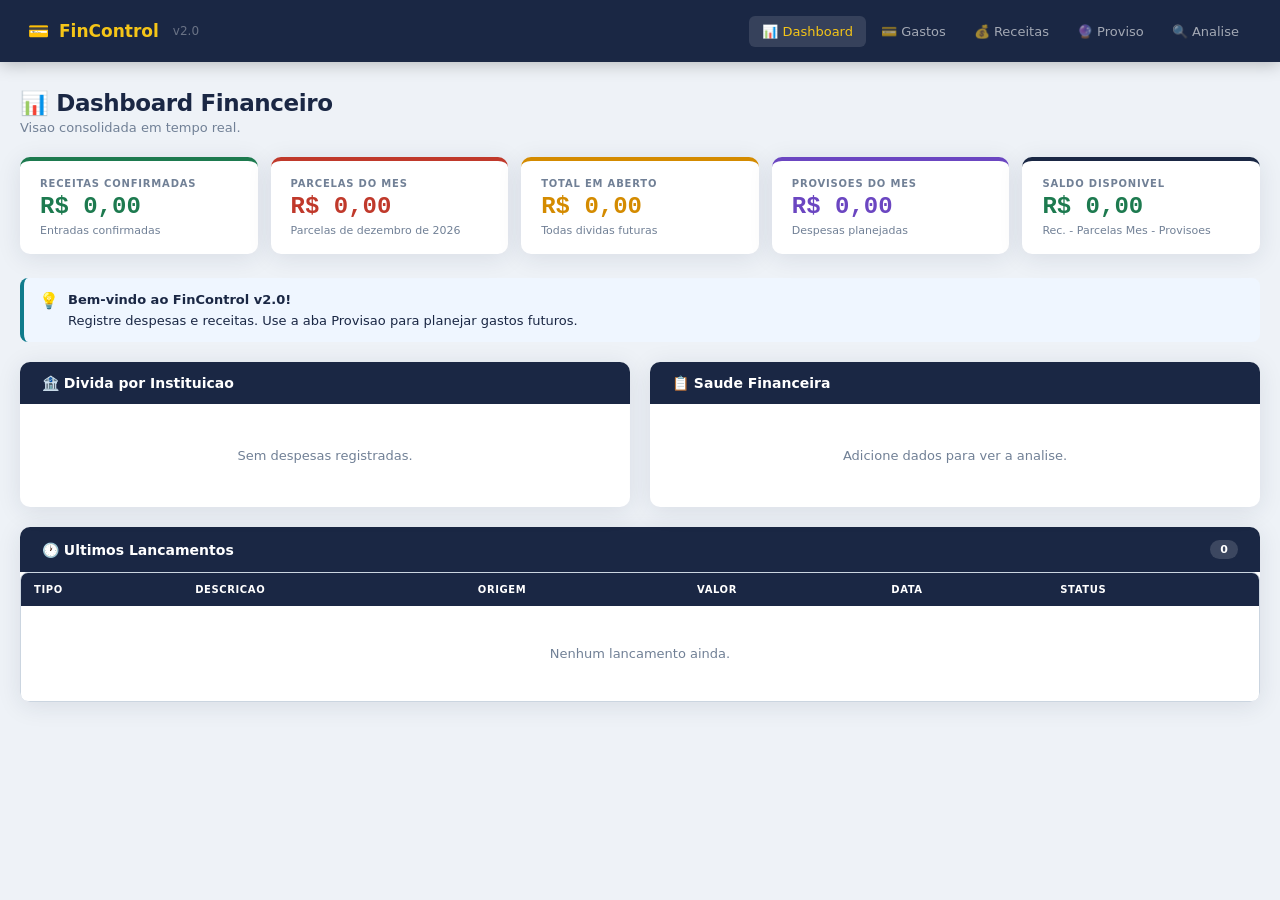
==== ControleFinanceiro.html @ 07e4f08e "Add files via upload" ====
<!DOCTYPE html>
<html lang="pt-BR">
<head>
<meta charset="UTF-8">
<meta name="viewport" content="width=device-width, initial-scale=1.0">
<title>FinControl v2.0</title>
<style>
*,*::before,*::after{box-sizing:border-box;margin:0;padding:0}
:root{
  --navy:#1A2744;--teal:#0F7B8C;--green:#1D7A4F;--red:#C0392B;
  --amber:#D48B00;--gold:#F5C518;--purple:#6B46C1;
  --light:#F0F4F8;--white:#FFFFFF;--gray:#CBD5E0;
  --text:#1A2744;--muted:#718096;
  --radius:10px;--shadow:0 4px 24px rgba(26,39,68,.10);
  --font:'Segoe UI',system-ui,sans-serif;--mono:'Consolas','Courier New',monospace;
}
html{scroll-behavior:smooth}
body{font-family:var(--font);background:#EEF2F7;color:var(--text);min-height:100vh}
header{background:var(--navy);padding:0 28px;display:flex;align-items:center;justify-content:space-between;height:62px;position:sticky;top:0;z-index:100;box-shadow:0 2px 16px rgba(0,0,0,.25)}
.logo{display:flex;align-items:center;gap:10px;font-size:17px;font-weight:700;color:#fff}
.logo .accent{color:var(--gold)}.logo .ver{color:rgba(255,255,255,.35);font-weight:300;font-size:12px;margin-left:4px}
nav{display:flex;gap:2px}
nav button{background:transparent;border:none;color:rgba(255,255,255,.6);padding:8px 13px;border-radius:6px;font-family:var(--font);font-size:13px;font-weight:500;cursor:pointer;transition:all .15s}
nav button:hover{background:rgba(255,255,255,.1);color:#fff}
nav button.active{background:rgba(255,255,255,.12);color:var(--gold)}
main{max-width:1280px;margin:0 auto;padding:28px 20px 64px}
.tab-panel{display:none}.tab-panel.active{display:block;animation:fadeUp .2s ease}
@keyframes fadeUp{from{opacity:0;transform:translateY(8px)}to{opacity:1;transform:translateY(0)}}
.page-hdr{margin-bottom:22px}
.page-hdr h1{font-size:23px;font-weight:700;color:var(--navy);letter-spacing:-.4px}
.page-hdr p{color:var(--muted);font-size:13px;margin-top:3px}
.kpi-grid{display:grid;grid-template-columns:repeat(auto-fit,minmax(185px,1fr));gap:13px;margin-bottom:24px}
.kpi-card{background:var(--white);border-radius:var(--radius);padding:17px 20px;box-shadow:var(--shadow);border-top:4px solid var(--teal);transition:transform .15s}
.kpi-card:hover{transform:translateY(-2px)}
.kpi-card.red{border-top-color:var(--red)}.kpi-card.green{border-top-color:var(--green)}
.kpi-card.amber{border-top-color:var(--amber)}.kpi-card.navy{border-top-color:var(--navy)}.kpi-card.purple{border-top-color:var(--purple)}
.kpi-label{font-size:10px;font-weight:700;letter-spacing:.8px;text-transform:uppercase;color:var(--muted);margin-bottom:6px}
.kpi-value{font-size:24px;font-weight:700;font-family:var(--mono);color:var(--navy);line-height:1}
.kpi-value.red{color:var(--red)}.kpi-value.green{color:var(--green)}.kpi-value.amber{color:var(--amber)}.kpi-value.purple{color:var(--purple)}
.kpi-sub{font-size:11px;color:var(--muted);margin-top:5px}
.card{background:var(--white);border-radius:var(--radius);box-shadow:var(--shadow);margin-bottom:20px;overflow:hidden}
.card-hdr{background:var(--navy);color:#fff;padding:13px 22px;font-size:14px;font-weight:600;display:flex;align-items:center;gap:8px}
.badge-hdr{margin-left:auto;background:rgba(255,255,255,.15);font-size:11px;padding:3px 10px;border-radius:20px}
.card-body{padding:20px}
.form-grid{display:grid;grid-template-columns:repeat(12,1fr);gap:13px}
.f2{grid-column:span 2}.f3{grid-column:span 3}.f4{grid-column:span 4}.f6{grid-column:span 6}.f12{grid-column:span 12}
.field{display:flex;flex-direction:column;gap:5px}
.field label{font-size:10px;font-weight:700;letter-spacing:.5px;color:var(--muted);text-transform:uppercase}
.field input,.field select{font-family:var(--font);font-size:14px;color:var(--text);background:var(--light);border:1.5px solid var(--gray);border-radius:7px;padding:9px 12px;transition:border .15s,box-shadow .15s;outline:none}
.field input:focus,.field select:focus{border-color:var(--teal);box-shadow:0 0 0 3px rgba(15,123,140,.12);background:var(--white)}
.computed{font-family:var(--mono)!important;font-weight:700!important;color:var(--navy)!important;background:#E8F4F8!important;border-color:var(--teal)!important;cursor:default!important}
.btn-row{display:flex;gap:10px;margin-top:16px;align-items:center;flex-wrap:wrap}
.btn{display:inline-flex;align-items:center;gap:6px;padding:10px 18px;border-radius:7px;font-family:var(--font);font-size:13px;font-weight:600;cursor:pointer;border:none;transition:all .15s}
.btn-primary{background:var(--teal);color:#fff}.btn-primary:hover{background:#0a6475}
.btn-green{background:var(--green);color:#fff}.btn-green:hover{background:#155c3a}
.btn-purple{background:var(--purple);color:#fff}.btn-purple:hover{background:#553c9a}
.btn-outline{background:transparent;color:var(--muted);border:1.5px solid var(--gray)}.btn-outline:hover{border-color:var(--teal);color:var(--teal)}
.btn-sm{padding:5px 10px;font-size:12px;border:none;border-radius:6px;cursor:pointer;transition:background .15s;font-family:var(--font);font-weight:600}
.btn-del{background:var(--red);color:#fff}.btn-del:hover{background:#a93226}
.btn-edit{background:var(--amber);color:#fff}.btn-edit:hover{background:#b07600}
.btn-ok{background:var(--green);color:#fff}.btn-ok:hover{background:#155c3a}
.tbl-wrap{overflow-x:auto;border-radius:8px;border:1px solid var(--gray)}
table{width:100%;border-collapse:collapse;font-size:13px}
thead tr{background:var(--navy);color:#fff}
thead th{padding:11px 13px;text-align:left;font-size:10px;font-weight:700;letter-spacing:.6px;text-transform:uppercase;white-space:nowrap}
tbody tr{border-bottom:1px solid #EEF2F7;transition:background .1s}
tbody tr:hover{background:#F7FAFE}
tbody tr:last-child{border-bottom:none}
td{padding:10px 13px;vertical-align:middle}
td.mono{font-family:var(--mono);font-size:13px}
.tbl-empty{text-align:center;color:var(--muted);padding:40px 16px!important;font-size:13px}
.bs{display:inline-block;padding:3px 9px;border-radius:20px;font-size:11px;font-weight:600;white-space:nowrap}
.bs-ok{background:#D4EDDA;color:#155724}.bs-warn{background:#FFF3CD;color:#856404}
.bs-danger{background:#F8D7DA;color:#721C24}.bs-none{background:#E2E8F0;color:#4A5568}.bs-purple{background:#EDE9FE;color:#5B21B6}
.alert{padding:12px 15px;border-radius:8px;font-size:13px;margin-bottom:9px;display:flex;align-items:flex-start;gap:9px}
.alert-icon{font-size:16px;flex-shrink:0;margin-top:1px}.alert-text{line-height:1.5}
.alert-title{font-weight:700;margin-bottom:1px}
.alert-danger{background:#FEF2F2;border-left:4px solid var(--red)}
.alert-warn{background:#FFFBEB;border-left:4px solid var(--amber)}
.alert-ok{background:#ECFDF5;border-left:4px solid var(--green)}
.alert-info{background:#EFF6FF;border-left:4px solid var(--teal)}
.alert-purple{background:#F5F3FF;border-left:4px solid var(--purple)}
#toast{position:fixed;bottom:22px;right:22px;background:var(--navy);color:#fff;padding:12px 18px;border-radius:10px;font-size:13px;font-weight:500;box-shadow:0 8px 32px rgba(0,0,0,.22);transform:translateY(80px);opacity:0;transition:all .3s cubic-bezier(.34,1.56,.64,1);z-index:9999;max-width:290px}
#toast.show{transform:translateY(0);opacity:1}
#toast.success{border-left:4px solid var(--green)}#toast.error{border-left:4px solid var(--red)}#toast.info{border-left:4px solid var(--teal)}
.prog-wrap{min-width:110px}
.prog-label{font-size:11px;color:var(--muted);margin-bottom:2px}
.prog-bg{background:var(--light);border-radius:20px;height:7px;overflow:hidden}
.prog-fill{height:100%;border-radius:20px;background:linear-gradient(90deg,var(--teal),var(--green));transition:width .4s}
.prog-fill.red{background:linear-gradient(90deg,var(--amber),var(--red))}
.inst-row{display:flex;align-items:center;gap:11px;margin-bottom:10px}
.inst-name{width:95px;font-size:13px;font-weight:600;flex-shrink:0;overflow:hidden;text-overflow:ellipsis;white-space:nowrap}
.inst-bar{flex:1}.inst-val{width:110px;text-align:right;font-family:var(--mono);font-size:13px;color:var(--red);font-weight:700}
.two-col{display:grid;grid-template-columns:1fr 1fr;gap:20px}
.insight-item{margin-bottom:13px;padding-bottom:13px;border-bottom:1px solid var(--light)}
.insight-item:last-child{margin:0;padding:0;border:none}
.insight-label{font-size:10px;font-weight:700;letter-spacing:.5px;text-transform:uppercase;color:var(--muted);margin-bottom:3px}
.insight-val{font-size:14px;font-weight:600;color:var(--navy)}
.modal-overlay{display:none;position:fixed;inset:0;background:rgba(0,0,0,.5);z-index:500;align-items:center;justify-content:center}
.modal-overlay.open{display:flex}
.modal{background:#fff;border-radius:12px;padding:26px;width:100%;max-width:420px;box-shadow:0 20px 60px rgba(0,0,0,.25);animation:fadeUp .2s ease}
.modal h3{font-size:16px;font-weight:700;margin-bottom:14px;color:var(--navy)}
.modal p{font-size:14px;color:var(--muted);line-height:1.6}
.modal-btns{display:flex;gap:10px;justify-content:flex-end;margin-top:18px}
.td-actions{display:flex;gap:5px;flex-wrap:nowrap}
@media(max-width:768px){
  .two-col{grid-template-columns:1fr}
  .form-grid{grid-template-columns:1fr 1fr}
  .f3,.f4,.f6{grid-column:span 2}.f12{grid-column:span 2}
  header{padding:0 12px}
  nav button{padding:7px 8px;font-size:12px}
}
@media(max-width:480px){
  .form-grid{grid-template-columns:1fr}
  .f2,.f3,.f4,.f6,.f12{grid-column:span 1}
}
</style>
</head>
<body>

<header>
  <div class="logo">&#x1F4B3; <span class="accent">FinControl</span><span class="ver">v2.0</span></div>
  <nav>
    <button class="active" onclick="goTab('dashboard',this)">&#x1F4CA; Dashboard</button>
    <button onclick="goTab('gastos',this)">&#x1F4B3; Gastos</button>
    <button onclick="goTab('receitas',this)">&#x1F4B0; Receitas</button>
    <button onclick="goTab('provisao',this)">&#x1F52E; Proviso</button>
    <button onclick="goTab('analise',this)">&#x1F50D; Analise</button>
  </nav>
</header>

<main>

<!-- DASHBOARD -->
<div id="tab-dashboard" class="tab-panel active">
  <div class="page-hdr"><h1>&#x1F4CA; Dashboard Financeiro</h1><p>Visao consolidada em tempo real.</p></div>
  <div class="kpi-grid">
    <div class="kpi-card green"><div class="kpi-label">Receitas Confirmadas</div><div class="kpi-value green" id="kpi-rec">R$ 0,00</div><div class="kpi-sub">Entradas confirmadas</div></div>
    <div class="kpi-card red"><div class="kpi-label">Parcelas do Mes</div><div class="kpi-value red" id="kpi-mes">R$ 0,00</div><div class="kpi-sub" id="kpi-mes-sub">Mes atual</div></div>
    <div class="kpi-card amber"><div class="kpi-label">Total em Aberto</div><div class="kpi-value amber" id="kpi-aberto">R$ 0,00</div><div class="kpi-sub">Todas dividas futuras</div></div>
    <div class="kpi-card purple"><div class="kpi-label">Provisoes do Mes</div><div class="kpi-value purple" id="kpi-prov">R$ 0,00</div><div class="kpi-sub">Despesas planejadas</div></div>
    <div class="kpi-card navy"><div class="kpi-label">Saldo Disponivel</div><div class="kpi-value" id="kpi-saldo">R$ 0,00</div><div class="kpi-sub">Rec. - Parcelas Mes - Provisoes</div></div>
  </div>
  <div id="alerts-area" style="margin-bottom:20px"></div>
  <div class="two-col">
    <div class="card"><div class="card-hdr">&#x1F3E6; Divida por Instituicao</div><div class="card-body" id="inst-chart"><p style="color:var(--muted);text-align:center;padding:24px 0;font-size:13px">Sem dados.</p></div></div>
    <div class="card"><div class="card-hdr">&#x1F4CB; Saude Financeira</div><div class="card-body" id="health-area"><p style="color:var(--muted);text-align:center;padding:24px 0;font-size:13px">Adicione dados.</p></div></div>
  </div>
  <div class="card">
    <div class="card-hdr">&#x1F550; Ultimos Lancamentos <span class="badge-hdr" id="badge-lanc">0</span></div>
    <div class="tbl-wrap"><table>
      <thead><tr><th>Tipo</th><th>Descricao</th><th>Origem</th><th>Valor</th><th>Data</th><th>Status</th></tr></thead>
      <tbody id="tbl-recent"><tr><td colspan="6" class="tbl-empty">Nenhum lancamento.</td></tr></tbody>
    </table></div>
  </div>
</div>

<!-- GASTOS -->
<div id="tab-gastos" class="tab-panel">
  <div class="page-hdr"><h1>&#x1F4B3; Controle de Gastos</h1><p>Registre compras parceladas. Totais calculados automaticamente.</p></div>
  <div class="card">
    <div class="card-hdr">&#x2795; Nova Despesa Parcelada</div>
    <div class="card-body">
      <div class="form-grid">
        <div class="field f3"><label>Instituicao *</label>
          <select id="g-inst"><option value="">Selecione...</option>
          <option>Nubank</option><option>Itau</option><option>Bradesco</option><option>Santander</option>
          <option>Caixa</option><option>BTG</option><option>Inter</option><option>C6 Bank</option><option>Outro</option></select></div>
        <div class="field f6"><label>Descricao *</label><input type="text" id="g-desc" placeholder="Ex: MacBook Pro 14"></div>
        <div class="field f3"><label>Data *</label><input type="date" id="g-data"></div>
        <div class="field f3"><label>Valor Parcela R$ *</label><input type="number" id="g-parc" placeholder="0.00" step="0.01" min="0" oninput="calcGasto()"></div>
        <div class="field f3"><label>Qtd Parcelas *</label><input type="number" id="g-qtd" placeholder="12" min="1" max="360" oninput="calcGasto()"></div>
        <div class="field f3"><label>Parcela Atual (paga)</label><input type="number" id="g-atual" placeholder="4" min="0" max="360" oninput="calcGasto()"></div>
        <div class="field f3"><label>Mes Referencia</label><input type="month" id="g-mesref"></div>
        <div class="field f4"><label>&#x1F4B0; Valor Total</label><input id="g-vt" class="computed" readonly placeholder="Auto"></div>
        <div class="field f4"><label>&#x2705; Ja Pago</label><input id="g-vp" class="computed" readonly placeholder="Auto"></div>
        <div class="field f4"><label>&#x1F534; Em Aberto</label><input id="g-va" class="computed" readonly placeholder="Auto"></div>
      </div>
      <div class="btn-row">
        <button class="btn btn-primary" id="btn-add-gasto">&#x2795; Registrar Despesa</button>
        <button class="btn btn-outline" id="btn-clear-gasto">&#x1F504; Limpar</button>
      </div>
    </div>
  </div>
  <div class="card">
    <div class="card-hdr">&#x1F4CB; Todas as Despesas <span class="badge-hdr" id="badge-gastos">0</span></div>
    <div class="tbl-wrap"><table>
      <thead><tr><th>Instituicao</th><th>Descricao</th><th>Data</th><th>Mes Ref.</th><th>Parcela R$</th><th>Progresso</th><th>Total R$</th><th>Pago R$</th><th>Aberto R$</th><th>Status</th><th>Acoes</th></tr></thead>
      <tbody id="tbl-gastos"><tr><td colspan="11" class="tbl-empty">Nenhuma despesa ainda.</td></tr></tbody>
    </table></div>
  </div>
</div>

<!-- RECEITAS -->
<div id="tab-receitas" class="tab-panel">
  <div class="page-hdr"><h1>&#x1F4B0; Controle de Receitas</h1><p>Registre entradas para analise de fluxo de caixa.</p></div>
  <div class="card">
    <div class="card-hdr">&#x2795; Nova Receita</div>
    <div class="card-body">
      <div class="form-grid">
        <div class="field f3"><label>Tipo *</label>
          <select id="r-tipo"><option value="">Selecione...</option>
          <option>Salario</option><option>Adiantamento</option><option>13 Salario</option>
          <option>Bonus</option><option>Freelance</option><option>Aluguel</option><option>Dividendos</option><option>Venda</option><option>Outro</option></select></div>
        <div class="field f3"><label>Categoria</label>
          <select id="r-cat"><option value="">Selecione...</option>
          <option>Renda Ativa</option><option>Renda Passiva</option><option>Eventual</option><option>Recorrente</option></select></div>
        <div class="field f3"><label>Data *</label><input type="date" id="r-data"></div>
        <div class="field f3"><label>Mes Referencia</label><input type="month" id="r-mesref"></div>
        <div class="field f6"><label>Fonte / Origem *</label><input type="text" id="r-fonte" placeholder="Ex: Empresa ABC Ltda"></div>
        <div class="field f3"><label>Valor R$ *</label><input type="number" id="r-valor" placeholder="0.00" step="0.01" min="0"></div>
        <div class="field f3"><label>Status</label>
          <select id="r-status"><option value="recebido">Recebido</option><option value="previsto">Previsto</option></select></div>
        <div class="field f12"><label>Observacoes</label><input type="text" id="r-obs" placeholder="Ex: Salario maio 2025"></div>
      </div>
      <div class="btn-row">
        <button class="btn btn-green" id="btn-add-rec">&#x2795; Registrar Receita</button>
        <button class="btn btn-outline" id="btn-clear-rec">&#x1F504; Limpar</button>
      </div>
    </div>
  </div>
  <div class="card">
    <div class="card-hdr">&#x1F4CB; Todas as Receitas <span class="badge-hdr" id="badge-rec">0</span></div>
    <div class="tbl-wrap"><table>
      <thead><tr><th>Tipo</th><th>Cat.</th><th>Data</th><th>Mes Ref.</th><th>Fonte</th><th>Valor R$</th><th>Status</th><th>Obs.</th><th>Acoes</th></tr></thead>
      <tbody id="tbl-receitas"><tr><td colspan="9" class="tbl-empty">Nenhuma receita ainda.</td></tr></tbody>
    </table></div>
  </div>
  <div class="card"><div class="card-hdr">&#x1F4CA; Resumo por Tipo</div><div class="card-body" id="resumo-rec"><p style="color:var(--muted);text-align:center;padding:16px 0;font-size:13px">Sem dados.</p></div></div>
</div>

<!-- PROVISAO -->
<div id="tab-provisao" class="tab-panel">
  <div class="page-hdr"><h1>&#x1F52E; Provisoes</h1><p>Planeje despesas futuras e veja o impacto no saldo antes de realiza-las.</p></div>
  <div class="kpi-grid">
    <div class="kpi-card purple"><div class="kpi-label">Total Provisionado</div><div class="kpi-value purple" id="pv-total">R$ 0,00</div><div class="kpi-sub">Todas as provisoes pendentes</div></div>
    <div class="kpi-card amber"><div class="kpi-label">Provisoes deste Mes</div><div class="kpi-value amber" id="pv-mes">R$ 0,00</div><div class="kpi-sub" id="pv-mes-sub">Mes atual</div></div>
    <div class="kpi-card navy"><div class="kpi-label">Saldo Projetado</div><div class="kpi-value" id="pv-proj">R$ 0,00</div><div class="kpi-sub">Rec. - Aberto Total - Provisoes</div></div>
    <div class="kpi-card green"><div class="kpi-label">Realizadas</div><div class="kpi-value green" id="pv-real">0</div><div class="kpi-sub">Provisoes marcadas como feitas</div></div>
  </div>
  <div class="card">
    <div class="card-hdr" style="background:var(--purple)">&#x2795; Nova Provisao</div>
    <div class="card-body">
      <div class="form-grid">
        <div class="field f4"><label>Categoria *</label>
          <select id="p-cat"><option value="">Selecione...</option>
          <option>Aluguel / Moradia</option><option>Condominio</option><option>Conta de Luz</option>
          <option>Conta de Agua</option><option>Internet / Telefone</option><option>Plano de Saude</option>
          <option>IPTU / IPVA</option><option>Seguro</option><option>Educacao</option>
          <option>Viagem</option><option>Manutencao</option><option>Investimento</option><option>Outro</option></select></div>
        <div class="field f5"><label>Descricao *</label><input type="text" id="p-desc" placeholder="Ex: IPTU 2025"></div>
        <div class="field f3"><label>Mes Previsto *</label><input type="month" id="p-mes"></div>
        <div class="field f3"><label>Valor Estimado R$ *</label><input type="number" id="p-valor" placeholder="0.00" step="0.01" min="0"></div>
        <div class="field f3"><label>Prioridade</label>
          <select id="p-prio"><option value="alta">Alta</option><option value="media" selected>Media</option><option value="baixa">Baixa</option></select></div>
        <div class="field f3"><label>Recorrencia</label>
          <select id="p-recorr"><option value="unica">Unica vez</option><option value="mensal">Mensal</option><option value="anual">Anual</option></select></div>
        <div class="field f12"><label>Observacao</label><input type="text" id="p-obs" placeholder="Detalhes..."></div>
      </div>
      <div class="btn-row">
        <button class="btn btn-purple" id="btn-add-prov">&#x1F52E; Adicionar Provisao</button>
        <button class="btn btn-outline" id="btn-clear-prov">&#x1F504; Limpar</button>
      </div>
    </div>
  </div>
  <div class="card">
    <div class="card-hdr" style="background:var(--purple)">&#x1F4CB; Todas as Provisoes <span class="badge-hdr" id="badge-prov">0</span></div>
    <div class="tbl-wrap"><table>
      <thead><tr><th>Categoria</th><th>Descricao</th><th>Mes</th><th>Valor R$</th><th>Prioridade</th><th>Recorrencia</th><th>Status</th><th>Obs.</th><th>Acoes</th></tr></thead>
      <tbody id="tbl-prov"><tr><td colspan="9" class="tbl-empty">Nenhuma provisao ainda.</td></tr></tbody>
    </table></div>
  </div>
</div>

<!-- ANALISE -->
<div id="tab-analise" class="tab-panel">
  <div class="page-hdr"><h1>&#x1F50D; Analise e Insights</h1><p>Inteligencia financeira automatica baseada nos seus dados.</p></div>
  <div class="two-col">
    <div class="card"><div class="card-hdr" style="background:var(--red)">&#x1F6A8; Alertas</div><div class="card-body" id="alertas-analise"><p style="color:var(--muted);text-align:center;padding:16px 0;font-size:13px">Sem dados.</p></div></div>
    <div class="card"><div class="card-hdr" style="background:var(--teal)">&#x1F4A1; Insights</div><div class="card-body" id="insights-analise"><p style="color:var(--muted);text-align:center;padding:16px 0;font-size:13px">Sem dados.</p></div></div>
  </div>
  <div class="card"><div class="card-hdr">&#x1F4CA; Indicadores FPA</div><div class="card-body" id="fpa-area"><p style="color:var(--muted);text-align:center;padding:16px 0;font-size:13px">Adicione dados.</p></div></div>
  <div class="card"><div class="card-hdr">&#x1F3E6; Concentracao por Instituicao</div><div class="card-body" id="conc-area"><p style="color:var(--muted);text-align:center;padding:16px 0;font-size:13px">Sem dados.</p></div></div>
</div>

</main>

<!-- MODAL CONFIRMACAO EXCLUSAO -->
<div class="modal-overlay" id="modal-del">
  <div class="modal">
    <h3>&#x1F5D1;&#xFE0F; Confirmar Exclusao</h3>
    <p id="modal-msg">Deseja excluir este registro?</p>
    <div class="modal-btns">
      <button class="btn btn-outline" id="modal-cancel">Cancelar</button>
      <button class="btn" id="modal-confirm" style="background:var(--red);color:#fff">Sim, excluir</button>
    </div>
  </div>
</div>

<div id="toast"></div>

<script>
// ========== STATE ==========
var gastos    = JSON.parse(localStorage.getItem('fc2_gastos')    || '[]');
var receitas  = JSON.parse(localStorage.getItem('fc2_receitas')  || '[]');
var provisoes = JSON.parse(localStorage.getItem('fc2_provisoes') || '[]');

function save() {
  localStorage.setItem('fc2_gastos',    JSON.stringify(gastos));
  localStorage.setItem('fc2_receitas',  JSON.stringify(receitas));
  localStorage.setItem('fc2_provisoes', JSON.stringify(provisoes));
}

// ========== UTILS ==========
function fmt(v) {
  return 'R$\u00A0' + Number(v || 0).toLocaleString('pt-BR', {minimumFractionDigits:2, maximumFractionDigits:2});
}
function fmtDate(s) {
  if (!s) return '—';
  return new Date(s + 'T12:00:00').toLocaleDateString('pt-BR');
}
function fmtMes(s) {
  if (!s) return '—';
  return new Date(s + '-01T12:00:00').toLocaleDateString('pt-BR', {month:'short', year:'numeric'});
}
function uid() { return Date.now().toString(36) + Math.random().toString(36).slice(2, 7); }
function mesAtual() { return new Date().toISOString().slice(0, 7); }
function mesLabel() { return new Date().toLocaleDateString('pt-BR', {month:'long', year:'numeric'}); }

// ========== TOAST ==========
var toastTimer;
function toast(msg, type) {
  type = type || 'success';
  var t = document.getElementById('toast');
  t.textContent = msg;
  t.className = 'show ' + type;
  clearTimeout(toastTimer);
  toastTimer = setTimeout(function() { t.className = ''; }, 3000);
}

// ========== NAV ==========
function goTab(tab, btn) {
  document.querySelectorAll('.tab-panel').forEach(function(p) { p.classList.remove('active'); });
  document.querySelectorAll('nav button').forEach(function(b) { b.classList.remove('active'); });
  document.getElementById('tab-' + tab).classList.add('active');
  btn.classList.add('active');
  renderAll();
}

// ========== MODAL EXCLUSAO ==========
var pendingDel = null;

function askDelete(type, id, desc) {
  pendingDel = { type: type, id: id };
  document.getElementById('modal-msg').textContent = 'Deseja excluir "' + desc + '"? Esta acao nao pode ser desfeita.';
  document.getElementById('modal-del').classList.add('open');
}

function closeModal() {
  pendingDel = null;
  document.getElementById('modal-del').classList.remove('open');
}

document.getElementById('modal-cancel').addEventListener('click', closeModal);
document.getElementById('modal-del').addEventListener('click', function(e) {
  if (e.target === this) closeModal();
});
document.getElementById('modal-confirm').addEventListener('click', function() {
  if (!pendingDel) return;
  var t = pendingDel.type, id = pendingDel.id;
  if (t === 'gasto')    gastos    = gastos.filter(function(x) { return x.id !== id; });
  if (t === 'receita')  receitas  = receitas.filter(function(x) { return x.id !== id; });
  if (t === 'provisao') provisoes = provisoes.filter(function(x) { return x.id !== id; });
  save();
  renderAll();
  closeModal();
  toast('Registro excluido.', 'error');
});

// ========== CALCULAR GASTO ==========
function calcGasto() {
  var parc  = parseFloat(document.getElementById('g-parc').value)  || 0;
  var qtd   = parseFloat(document.getElementById('g-qtd').value)   || 0;
  var atual = parseFloat(document.getElementById('g-atual').value) || 0;
  var vt = parc * qtd;
  var vp = parc * Math.min(atual, qtd);
  var va = vt - vp;
  document.getElementById('g-vt').value = vt ? fmt(vt) : '';
  document.getElementById('g-vp').value = vp ? fmt(vp) : '';
  document.getElementById('g-va').value = va >= 0 && vt ? fmt(va) : '';
}
document.getElementById('g-parc').addEventListener('input', calcGasto);
document.getElementById('g-qtd').addEventListener('input',  calcGasto);
document.getElementById('g-atual').addEventListener('input', calcGasto);

// ========== ADD GASTO ==========
document.getElementById('btn-add-gasto').addEventListener('click', function() {
  var inst  = document.getElementById('g-inst').value;
  var desc  = document.getElementById('g-desc').value.trim();
  var data  = document.getElementById('g-data').value;
  var parc  = parseFloat(document.getElementById('g-parc').value);
  var qtd   = parseInt(document.getElementById('g-qtd').value);
  var atual = parseInt(document.getElementById('g-atual').value) || 0;
  var mesref = document.getElementById('g-mesref').value || mesAtual();

  if (!inst || !desc || !data || !parc || !qtd) { toast('Preencha os campos obrigatorios (*)', 'error'); return; }
  if (atual > qtd) { toast('Parcela atual nao pode ser maior que o total', 'error'); return; }

  gastos.unshift({ id: uid(), inst: inst, desc: desc, data: data, mesref: mesref,
    parc: parc, qtd: qtd, atual: atual,
    vTotal: parc * qtd, vPago: parc * atual, vAberto: parc * (qtd - atual) });
  save();
  clearFormGasto();
  renderAll();
  toast('Despesa registrada!');
});

document.getElementById('btn-clear-gasto').addEventListener('click', clearFormGasto);

function clearFormGasto() {
  ['g-inst','g-desc','g-data','g-parc','g-qtd','g-atual','g-mesref'].forEach(function(id) {
    document.getElementById(id).value = '';
  });
  ['g-vt','g-vp','g-va'].forEach(function(id) { document.getElementById(id).value = ''; });
  document.getElementById('g-data').value   = todayStr;
  document.getElementById('g-mesref').value = mesAtual();
}

// Incrementar parcela
function incrementarParcela(id) {
  var g = null;
  for (var i = 0; i < gastos.length; i++) { if (gastos[i].id === id) { g = gastos[i]; break; } }
  if (!g) return;
  if (g.atual >= g.qtd) { toast('Compra ja esta quitada!', 'error'); return; }
  g.atual += 1;
  g.vPago   = g.parc * g.atual;
  g.vAberto = g.parc * (g.qtd - g.atual);
  save();
  renderAll();
  toast('Parcela ' + g.atual + '/' + g.qtd + ' registrada!');
}

// ========== ADD RECEITA ==========
document.getElementById('btn-add-rec').addEventListener('click', function() {
  var tipo   = document.getElementById('r-tipo').value;
  var cat    = document.getElementById('r-cat').value;
  var data   = document.getElementById('r-data').value;
  var mesref = document.getElementById('r-mesref').value || mesAtual();
  var fonte  = document.getElementById('r-fonte').value.trim();
  var valor  = parseFloat(document.getElementById('r-valor').value);
  var status = document.getElementById('r-status').value;
  var obs    = document.getElementById('r-obs').value.trim();

  if (!tipo || !data || !fonte || !valor) { toast('Preencha os campos obrigatorios (*)', 'error'); return; }

  receitas.unshift({ id: uid(), tipo: tipo, cat: cat, data: data, mesref: mesref,
    fonte: fonte, valor: valor, status: status, obs: obs });
  save();
  clearFormRec();
  renderAll();
  toast('Receita registrada!');
});

document.getElementById('btn-clear-rec').addEventListener('click', clearFormRec);

function clearFormRec() {
  ['r-tipo','r-cat','r-data','r-mesref','r-fonte','r-valor','r-obs'].forEach(function(id) {
    document.getElementById(id).value = '';
  });
  document.getElementById('r-status').value  = 'recebido';
  document.getElementById('r-data').value    = todayStr;
  document.getElementById('r-mesref').value  = mesAtual();
}

// ========== ADD PROVISAO ==========
document.getElementById('btn-add-prov').addEventListener('click', function() {
  var cat    = document.getElementById('p-cat').value;
  var desc   = document.getElementById('p-desc').value.trim();
  var mes    = document.getElementById('p-mes').value;
  var valor  = parseFloat(document.getElementById('p-valor').value);
  var prio   = document.getElementById('p-prio').value;
  var recorr = document.getElementById('p-recorr').value;
  var obs    = document.getElementById('p-obs').value.trim();

  if (!cat || !desc || !mes || !valor) { toast('Preencha os campos obrigatorios (*)', 'error'); return; }

  provisoes.unshift({ id: uid(), cat: cat, desc: desc, mes: mes, valor: valor,
    prio: prio, recorr: recorr, obs: obs, status: 'pendente' });
  save();
  clearFormProv();
  renderAll();
  toast('Provisao adicionada!', 'info');
});

document.getElementById('btn-clear-prov').addEventListener('click', clearFormProv);

function clearFormProv() {
  ['p-cat','p-desc','p-mes','p-valor','p-obs'].forEach(function(id) { document.getElementById(id).value = ''; });
  document.getElementById('p-prio').value   = 'media';
  document.getElementById('p-recorr').value = 'unica';
  document.getElementById('p-mes').value    = mesAtual();
}

function toggleProv(id) {
  var p = null;
  for (var i = 0; i < provisoes.length; i++) { if (provisoes[i].id === id) { p = provisoes[i]; break; } }
  if (!p) return;
  p.status = (p.status === 'realizada') ? 'pendente' : 'realizada';
  save();
  renderAll();
  toast(p.status === 'realizada' ? 'Provisao marcada como realizada!' : 'Provisao revertida para pendente.', 'info');
}

// ========== CALCULAR TOTAIS ==========
function calcTotais() {
  var ma = mesAtual();
  var totalRec    = receitas.filter(function(r) { return r.status === 'recebido'; })
                            .reduce(function(s,r) { return s + r.valor; }, 0);
  var parcelasMes = gastos.filter(function(g) { return g.mesref === ma && g.atual < g.qtd; })
                          .reduce(function(s,g) { return s + g.parc; }, 0);
  var totalAberto = gastos.reduce(function(s,g) { return s + g.vAberto; }, 0);
  var totalProv   = provisoes.filter(function(p) { return p.status === 'pendente'; })
                             .reduce(function(s,p) { return s + p.valor; }, 0);
  var provMes     = provisoes.filter(function(p) { return p.mes === ma && p.status === 'pendente'; })
                             .reduce(function(s,p) { return s + p.valor; }, 0);
  // SALDO = receitas confirmadas - parcelas do mes atual - provisoes do mes atual
  var saldo     = totalRec - parcelasMes - provMes;
  // SALDO PROJETADO = receitas - total aberto longo prazo - total provisoes pendentes
  var saldoProj = totalRec - totalAberto - totalProv;
  return { totalRec:totalRec, parcelasMes:parcelasMes, totalAberto:totalAberto,
           totalProv:totalProv, provMes:provMes, saldo:saldo, saldoProj:saldoProj };
}

// ========== RENDER ALL ==========
function renderAll() {
  var t = calcTotais();
  renderKPIs(t);
  renderAlertsDash(t);
  renderInstChart();
  renderHealth(t);
  renderRecent();
  renderGastosTable();
  renderReceitasTable();
  renderResumoPorTipo();
  renderProvKPIs(t);
  renderProvTable();
  renderAnalise(t);
}

// ========== KPIs ==========
function renderKPIs(t) {
  document.getElementById('kpi-rec').textContent    = fmt(t.totalRec);
  document.getElementById('kpi-mes').textContent    = fmt(t.parcelasMes);
  document.getElementById('kpi-mes-sub').textContent = 'Parcelas de ' + mesLabel();
  document.getElementById('kpi-aberto').textContent  = fmt(t.totalAberto);
  document.getElementById('kpi-prov').textContent    = fmt(t.provMes);
  var el = document.getElementById('kpi-saldo');
  el.textContent = fmt(t.saldo);
  el.className   = 'kpi-value ' + (t.saldo >= 0 ? 'green' : 'red');
  document.getElementById('badge-lanc').textContent   = (gastos.length + receitas.length + provisoes.length);
  document.getElementById('badge-gastos').textContent = gastos.length;
  document.getElementById('badge-rec').textContent    = receitas.length;
  document.getElementById('badge-prov').textContent   = provisoes.length;
}

// ========== ALERTS DASHBOARD ==========
function renderAlertsDash(t) {
  var comp = t.totalRec > 0 ? t.parcelasMes / t.totalRec : 0;
  var html = '';
  if (!gastos.length && !receitas.length && !provisoes.length) {
    html = makeAlert('info','💡','Bem-vindo ao FinControl v2.0!','Registre despesas e receitas. Use a aba Provisao para planejar gastos futuros.');
  } else {
    if (comp > 0.5)       html += makeAlert('danger','🔴','Comprometimento Critico: ' + Math.round(comp*100) + '%','Revise antes de fazer novos parcelamentos.');
    else if (comp > 0.3)  html += makeAlert('warn','🟡','Atencao: ' + Math.round(comp*100) + '% da renda comprometida','Evite novos parcelamentos por enquanto.');
    else if (t.totalRec > 0) html += makeAlert('ok','✅','Comprometimento saudavel: ' + Math.round(comp*100) + '%','Continue monitorando seus gastos.');
    if (t.saldo < 0) html += makeAlert('danger','💸','Saldo Negativo!','Receitas nao cobrem parcelas do mes + provisoes. Deficit de ' + fmt(Math.abs(t.saldo)) + '.');
    if (t.provMes > 0) html += makeAlert('purple','🔮','Provisoes deste mes: ' + fmt(t.provMes),'Ja descontadas do saldo disponivel.');
    if (t.totalRec === 0 && gastos.length > 0) html += makeAlert('warn','💡','Receita nao cadastrada','Adicione suas entradas para ver o saldo real.');
  }
  document.getElementById('alerts-area').innerHTML = html;
}

function makeAlert(cls, icon, title, msg) {
  return '<div class="alert alert-' + cls + '"><span class="alert-icon">' + icon + '</span><div class="alert-text"><div class="alert-title">' + title + '</div>' + msg + '</div></div>';
}

// ========== INST CHART ==========
function renderInstChart() {
  var el = document.getElementById('inst-chart');
  if (!gastos.length) { el.innerHTML = '<p style="color:var(--muted);text-align:center;padding:24px 0;font-size:13px">Sem despesas registradas.</p>'; return; }
  var map = {};
  gastos.forEach(function(g) { map[g.inst] = (map[g.inst] || 0) + g.vAberto; });
  var sorted = Object.entries(map).filter(function(e) { return e[1] > 0; }).sort(function(a,b) { return b[1]-a[1]; });
  if (!sorted.length) { el.innerHTML = '<p style="color:var(--muted);text-align:center;padding:24px 0;font-size:13px">Sem dividas em aberto.</p>'; return; }
  var maxV = sorted[0][1];
  el.innerHTML = sorted.map(function(e) {
    var inst = e[0], val = e[1];
    var pct = Math.round((val/maxV)*100);
    return '<div class="inst-row"><div class="inst-name" title="' + inst + '">' + inst + '</div>' +
      '<div class="inst-bar"><div class="prog-bg"><div class="prog-fill red" style="width:' + pct + '%"></div></div></div>' +
      '<div class="inst-val">' + fmt(val) + '</div></div>';
  }).join('');
}

// ========== HEALTH ==========
function renderHealth(t) {
  var el = document.getElementById('health-area');
  if (!gastos.length && !receitas.length) { el.innerHTML = '<p style="color:var(--muted);text-align:center;padding:24px 0;font-size:13px">Adicione dados para ver a analise.</p>'; return; }
  var comp = t.totalRec > 0 ? t.parcelasMes / t.totalRec : 0;
  var saude = comp > 0.5 ? '🔴 Critica' : comp > 0.3 ? '🟡 Regular' : comp > 0.15 ? '🟢 Boa' : '🏆 Excelente';
  var cor   = comp > 0.5 ? 'var(--red)' : comp > 0.3 ? 'var(--amber)' : 'var(--green)';
  var quitadas = gastos.filter(function(g) { return g.atual >= g.qtd; }).length;
  var ticket   = gastos.length ? gastos.reduce(function(s,g) { return s + g.vTotal; }, 0) / gastos.length : 0;
  var maiorDiv = gastos.length ? Math.max.apply(null, gastos.map(function(g) { return g.vAberto; })) : 0;
  el.innerHTML =
    '<div style="font-size:10px;font-weight:700;letter-spacing:.6px;text-transform:uppercase;color:var(--muted);margin-bottom:7px">Saude Geral</div>' +
    '<div style="font-size:20px;font-weight:700;color:' + cor + ';margin-bottom:14px">' + saude + '</div>' +
    '<div style="display:grid;grid-template-columns:1fr 1fr;gap:11px;font-size:13px">' +
    '<div><span style="color:var(--muted);font-size:11px">Parcelas/Renda (mes)</span><br><strong>' + Math.round(comp*100) + '%</strong></div>' +
    '<div><span style="color:var(--muted);font-size:11px">Compras quitadas</span><br><strong>' + quitadas + ' de ' + gastos.length + '</strong></div>' +
    '<div><span style="color:var(--muted);font-size:11px">Ticket medio</span><br><strong>' + fmt(ticket) + '</strong></div>' +
    '<div><span style="color:var(--muted);font-size:11px">Maior divida aberta</span><br><strong style="color:var(--red)">' + fmt(maiorDiv) + '</strong></div>' +
    '<div><span style="color:var(--muted);font-size:11px">Saldo do mes</span><br><strong style="color:' + (t.saldo>=0?'var(--green)':'var(--red)') + '">' + fmt(t.saldo) + '</strong></div>' +
    '<div><span style="color:var(--muted);font-size:11px">Provisoes pendentes</span><br><strong style="color:var(--purple)">' + provisoes.filter(function(p){return p.status==='pendente';}).length + '</strong></div>' +
    '</div>';
}

// ========== RECENT TABLE ==========
function renderRecent() {
  var tbody = document.getElementById('tbl-recent');
  var all = [];
  gastos.forEach(function(g)    { all.push({tipo:'💳 Gasto',   desc:g.desc,   inst:g.inst, valor:g.parc,  data:g.data,    status:statusGasto(g)}); });
  receitas.forEach(function(r)  { all.push({tipo:'💰 Receita', desc:r.obs||r.fonte, inst:r.tipo, valor:r.valor, data:r.data, status:statusRec(r)}); });
  provisoes.filter(function(p){return p.status==='pendente';}).forEach(function(p) {
    all.push({tipo:'🔮 Provisao', desc:p.desc, inst:p.cat, valor:p.valor, data:p.mes+'-01', status:prioBadge(p.prio)});
  });
  all.sort(function(a,b) { return b.data.localeCompare(a.data); });
  all = all.slice(0, 12);
  if (!all.length) { tbody.innerHTML = '<tr><td colspan="6" class="tbl-empty">Nenhum lancamento ainda.</td></tr>'; return; }
  tbody.innerHTML = all.map(function(x) {
    var color = x.tipo.indexOf('Receita') >= 0 ? 'var(--green)' : 'var(--red)';
    return '<tr><td>' + x.tipo + '</td>' +
      '<td style="max-width:180px;overflow:hidden;text-overflow:ellipsis;white-space:nowrap">' + escHtml(x.desc) + '</td>' +
      '<td style="font-size:12px;color:var(--muted)">' + escHtml(x.inst) + '</td>' +
      '<td class="mono" style="color:' + color + ';font-weight:700">' + fmt(x.valor) + '</td>' +
      '<td class="mono">' + fmtDate(x.data) + '</td>' +
      '<td>' + x.status + '</td></tr>';
  }).join('');
}

// ========== GASTOS TABLE ==========
function statusGasto(g) {
  if (g.atual >= g.qtd) return '<span class="bs bs-ok">✅ Quitado</span>';
  if (g.atual === 0)    return '<span class="bs bs-danger">🔴 Nao iniciado</span>';
  return '<span class="bs bs-warn">🟡 Em andamento</span>';
}

function progBar(atual, total) {
  var pct = total ? Math.min(100, Math.round((atual/total)*100)) : 0;
  return '<div class="prog-wrap"><div class="prog-label">' + atual + '/' + total + ' — ' + pct + '%</div>' +
    '<div class="prog-bg"><div class="prog-fill' + (pct < 50 ? ' red' : '') + '" style="width:' + pct + '%"></div></div></div>';
}

function renderGastosTable() {
  var tbody = document.getElementById('tbl-gastos');
  if (!gastos.length) { tbody.innerHTML = '<tr><td colspan="11" class="tbl-empty">Nenhuma despesa registrada.</td></tr>'; return; }
  tbody.innerHTML = gastos.map(function(g) {
    var descSafe = escHtml(g.desc);
    return '<tr>' +
      '<td><strong>' + escHtml(g.inst) + '</strong></td>' +
      '<td style="max-width:170px;overflow:hidden;text-overflow:ellipsis;white-space:nowrap" title="' + descSafe + '">' + descSafe + '</td>' +
      '<td class="mono" style="font-size:12px">' + fmtDate(g.data) + '</td>' +
      '<td class="mono" style="font-size:12px">' + fmtMes(g.mesref) + '</td>' +
      '<td class="mono">' + fmt(g.parc) + '</td>' +
      '<td>' + progBar(g.atual, g.qtd) + '</td>' +
      '<td class="mono">' + fmt(g.vTotal) + '</td>' +
      '<td class="mono" style="color:var(--green)">' + fmt(g.vPago) + '</td>' +
      '<td class="mono" style="color:var(--red);font-weight:700">' + fmt(g.vAberto) + '</td>' +
      '<td>' + statusGasto(g) + '</td>' +
      '<td><div class="td-actions">' +
        '<button class="btn-sm btn-edit" data-action="incr" data-id="' + g.id + '" title="Registrar proxima parcela">+1 📦</button>' +
        '<button class="btn-sm btn-del"  data-action="del-gasto" data-id="' + g.id + '" data-desc="' + descSafe + '">🗑️</button>' +
      '</div></td></tr>';
  }).join('');
}

// ========== RECEITAS TABLE ==========
function statusRec(r) {
  return r.status === 'recebido'
    ? '<span class="bs bs-ok">✅ Recebido</span>'
    : '<span class="bs bs-purple">🔮 Previsto</span>';
}

function renderReceitasTable() {
  var tbody = document.getElementById('tbl-receitas');
  if (!receitas.length) { tbody.innerHTML = '<tr><td colspan="9" class="tbl-empty">Nenhuma receita ainda.</td></tr>'; return; }
  tbody.innerHTML = receitas.map(function(r) {
    var fonteSafe = escHtml(r.fonte);
    var obsSafe   = escHtml(r.obs || '—');
    return '<tr>' +
      '<td><strong>' + escHtml(r.tipo) + '</strong></td>' +
      '<td><span class="bs bs-none" style="font-size:11px">' + escHtml(r.cat || '—') + '</span></td>' +
      '<td class="mono" style="font-size:12px">' + fmtDate(r.data) + '</td>' +
      '<td class="mono" style="font-size:12px">' + fmtMes(r.mesref) + '</td>' +
      '<td style="max-width:160px;overflow:hidden;text-overflow:ellipsis;white-space:nowrap">' + fonteSafe + '</td>' +
      '<td class="mono" style="color:var(--green);font-weight:700">' + fmt(r.valor) + '</td>' +
      '<td>' + statusRec(r) + '</td>' +
      '<td style="color:var(--muted);font-size:12px;max-width:140px;overflow:hidden;text-overflow:ellipsis;white-space:nowrap" title="' + obsSafe + '">' + obsSafe + '</td>' +
      '<td><button class="btn-sm btn-del" data-action="del-receita" data-id="' + r.id + '" data-desc="' + fonteSafe + '">🗑️</button></td></tr>';
  }).join('');
}

// ========== RESUMO POR TIPO ==========
function renderResumoPorTipo() {
  var el = document.getElementById('resumo-rec');
  if (!receitas.length) { el.innerHTML = '<p style="color:var(--muted);text-align:center;padding:16px 0;font-size:13px">Nenhuma receita registrada.</p>'; return; }
  var map = {}, total = receitas.reduce(function(s,r) { return s + r.valor; }, 0);
  receitas.forEach(function(r) { map[r.tipo] = (map[r.tipo] || 0) + r.valor; });
  var sorted = Object.entries(map).sort(function(a,b) { return b[1]-a[1]; });
  el.innerHTML = '<div style="display:grid;grid-template-columns:repeat(auto-fit,minmax(155px,1fr));gap:11px">' +
    sorted.map(function(e) {
      var tipo = e[0], val = e[1];
      var pct = Math.round((val/total)*100);
      return '<div style="background:var(--light);border-radius:8px;padding:14px">' +
        '<div style="font-size:11px;font-weight:700;color:var(--muted);text-transform:uppercase;margin-bottom:4px">' + escHtml(tipo) + '</div>' +
        '<div style="font-size:17px;font-weight:700;font-family:var(--mono);color:var(--green)">' + fmt(val) + '</div>' +
        '<div style="font-size:11px;color:var(--muted);margin-top:3px">' + pct + '% do total</div></div>';
    }).join('') + '</div>';
}

// ========== PROVISAO KPIs ==========
function renderProvKPIs(t) {
  document.getElementById('pv-total').textContent = fmt(t.totalProv);
  document.getElementById('pv-mes').textContent   = fmt(t.provMes);
  document.getElementById('pv-mes-sub').textContent = 'Provisoes de ' + mesLabel();
  var pj = document.getElementById('pv-proj');
  pj.textContent = fmt(t.saldoProj);
  pj.className   = 'kpi-value ' + (t.saldoProj >= 0 ? 'green' : 'red');
  document.getElementById('pv-real').textContent = provisoes.filter(function(p) { return p.status === 'realizada'; }).length;
}

// ========== PROVISAO TABLE ==========
function prioBadge(p) {
  if (p === 'alta')  return '<span class="bs bs-danger">🔴 Alta</span>';
  if (p === 'media') return '<span class="bs bs-warn">🟡 Media</span>';
  return '<span class="bs bs-ok">🟢 Baixa</span>';
}

function renderProvTable() {
  var tbody = document.getElementById('tbl-prov');
  if (!provisoes.length) { tbody.innerHTML = '<tr><td colspan="9" class="tbl-empty">Nenhuma provisao ainda. Use o formulario acima para planejar despesas futuras.</td></tr>'; return; }
  var sorted = provisoes.slice().sort(function(a,b) { return a.mes.localeCompare(b.mes); });
  tbody.innerHTML = sorted.map(function(p) {
    var realizada = p.status === 'realizada';
    var rowSt  = realizada ? 'style="opacity:.55"' : '';
    var stBadge = realizada ? '<span class="bs bs-ok">✅ Realizada</span>' : '<span class="bs bs-purple">🔮 Pendente</span>';
    var recBadge = p.recorr==='mensal'?'<span class="bs bs-none">Mensal</span>':p.recorr==='anual'?'<span class="bs bs-none">Anual</span>':'<span class="bs bs-none">Unica</span>';
    var descSafe = escHtml(p.desc);
    var obsSafe  = escHtml(p.obs || '—');
    return '<tr ' + rowSt + '>' +
      '<td><strong>' + escHtml(p.cat) + '</strong></td>' +
      '<td style="max-width:170px;overflow:hidden;text-overflow:ellipsis;white-space:nowrap" title="' + descSafe + '">' + descSafe + '</td>' +
      '<td class="mono" style="font-size:12px">' + fmtMes(p.mes) + '</td>' +
      '<td class="mono" style="color:var(--purple);font-weight:700">' + fmt(p.valor) + '</td>' +
      '<td>' + prioBadge(p.prio) + '</td>' +
      '<td>' + recBadge + '</td>' +
      '<td>' + stBadge + '</td>' +
      '<td style="color:var(--muted);font-size:12px;max-width:130px;overflow:hidden;text-overflow:ellipsis;white-space:nowrap" title="' + obsSafe + '">' + obsSafe + '</td>' +
      '<td><div class="td-actions">' +
        '<button class="btn-sm ' + (realizada ? 'btn-edit' : 'btn-ok') + '" data-action="toggle-prov" data-id="' + p.id + '">' + (realizada ? '↩️' : '✅') + '</button>' +
        '<button class="btn-sm btn-del" data-action="del-provisao" data-id="' + p.id + '" data-desc="' + descSafe + '">🗑️</button>' +
      '</div></td></tr>';
  }).join('');
}

// ========== ANALISE ==========
function renderAnalise(t) {
  if (!t) t = calcTotais();
  var comp = t.totalRec > 0 ? t.parcelasMes / t.totalRec : 0;

  // Alertas
  var alertas = [
    { label:'Comprometimento de Renda (mes)',
      val: t.totalRec > 0 ? (comp>0.5?'🔴 CRITICO ('+Math.round(comp*100)+'%)':comp>0.3?'🟡 ATENCAO ('+Math.round(comp*100)+'%)':'✅ OK ('+Math.round(comp*100)+'%)') : '⚪ Sem receita',
      cls: comp>0.5?'danger':comp>0.3?'warn':'ok'},
    { label:'Saldo Disponivel do Mes', val: t.saldo>=0?'✅ Positivo: '+fmt(t.saldo):'🔴 Negativo: '+fmt(t.saldo), cls: t.saldo>=0?'ok':'danger'},
    { label:'Total de Dividas Futuras', val: t.totalAberto>50000?'🔴 CRITICO: '+fmt(t.totalAberto):t.totalAberto>20000?'🟡 ATENCAO: '+fmt(t.totalAberto):'🟢 Controlado: '+fmt(t.totalAberto), cls: t.totalAberto>50000?'danger':t.totalAberto>20000?'warn':'ok'},
    { label:'Provisoes Pendentes', val: provisoes.filter(function(p){return p.status==='pendente';}).length + ' provisoes — ' + fmt(t.totalProv), cls: t.totalProv>t.totalRec?'danger':t.totalProv>0?'purple':'ok'},
    { label:'Compras Nao Iniciadas', val: gastos.filter(function(g){return g.atual===0;}).length + ' compra(s) sem inicio de pagamento', cls: gastos.filter(function(g){return g.atual===0;}).length>3?'danger':'ok'},
  ];
  var alertasEl = document.getElementById('alertas-analise');
  alertasEl.innerHTML = alertas.map(function(a) { return makeAlert(a.cls, '', a.label, a.val); }).join('') ||
    '<p style="color:var(--muted);text-align:center;padding:16px 0;font-size:13px">Adicione dados.</p>';

  // Insights
  var maior = null;
  if (gastos.length) { maior = gastos.reduce(function(a,b) { return a.vAberto>b.vAberto?a:b; }); }
  var mesesQ = t.totalRec>0&&t.totalAberto>0 ? (t.totalAberto/t.totalRec).toFixed(1) : '—';
  var ticket = gastos.length ? gastos.reduce(function(s,g){return s+g.vTotal;},0)/gastos.length : 0;
  var insightsEl = document.getElementById('insights-analise');
  insightsEl.innerHTML = [
    {label:'Maior Credor',         val: maior ? maior.inst + ' — ' + fmt(maior.vAberto) : 'Sem dividas em aberto ✅'},
    {label:'Meses para Quitar',    val: mesesQ !== '—' ? mesesQ + ' meses de renda' : 'Sem dados de receita'},
    {label:'Ticket Medio Compra',  val: fmt(ticket)},
    {label:'Saude Financeira',     val: comp>0.5?'🔴 Revisar com urgencia':comp>0.3?'🟡 Atencao':t.totalRec>0?'✅ Controlada':'Adicione receitas'},
    {label:'Saldo Projetado LP',   val: fmt(t.saldoProj) + ' ' + (t.saldoProj>=0?'✅':'🔴')},
    {label:'Recomendacao',         val: comp>0.5?'💡 Quitar dividas antes de novas compras':t.totalProv>0?'💡 Verifique as provisoes agendadas':'💡 Continue monitorando!'},
  ].map(function(x) {
    return '<div class="insight-item"><div class="insight-label">' + x.label + '</div><div class="insight-val">' + x.val + '</div></div>';
  }).join('');

  // FPA
  var taxa = gastos.length ? gastos.filter(function(g){return g.atual>=g.qtd;}).length/gastos.length : 0;
  var fpaEl = document.getElementById('fpa-area');
  fpaEl.innerHTML = [
    {label:'Relacao Divida / Receita', val:fmt(t.totalAberto), interp:t.totalRec>0?(t.totalAberto/t.totalRec).toFixed(1)+'x a renda atual':'Sem receita'},
    {label:'Taxa de Quitacao',         val:Math.round(taxa*100)+'%', interp:taxa>0.5?'Mais da metade quitadas ✅':'Menos da metade — monitore'},
    {label:'Ticket Medio Compra',      val:fmt(ticket), interp:ticket>5000?'Compras de alto valor':'Valor controlado'},
    {label:'Saldo apos Parcelas do Mes', val:fmt(t.saldo), interp:t.saldo>=0?'🟢 Receita cobre parcelas':'🔴 Deficit no mes'},
    {label:'Impacto das Provisoes',    val:fmt(t.totalProv), interp:t.totalProv>0?provisoes.filter(function(p){return p.status==='pendente';}).length+' provisoes pendentes':'Nenhuma provisao pendente'},
  ].map(function(x) {
    return '<div style="display:flex;align-items:center;gap:13px;padding:10px;background:var(--light);border-radius:8px;margin-bottom:9px;flex-wrap:wrap">' +
      '<div style="flex:2;font-size:13px;font-weight:600;min-width:150px">' + x.label + '</div>' +
      '<div style="font-family:var(--mono);font-size:16px;font-weight:700;color:var(--teal);flex-shrink:0">' + x.val + '</div>' +
      '<div style="flex:2;font-size:12px;color:var(--muted);text-align:right;min-width:110px">' + x.interp + '</div></div>';
  }).join('');

  // Concentracao
  var concEl = document.getElementById('conc-area');
  if (!gastos.length) { concEl.innerHTML = '<p style="color:var(--muted);text-align:center;padding:16px 0;font-size:13px">Sem dados.</p>'; return; }
  var map = {};
  gastos.forEach(function(g) { map[g.inst] = (map[g.inst]||0) + g.vAberto; });
  var sorted = Object.entries(map).filter(function(e){return e[1]>0;}).sort(function(a,b){return b[1]-a[1];});
  if (!sorted.length) { concEl.innerHTML = '<p style="color:var(--muted);text-align:center;padding:16px 0;font-size:13px">Sem dividas em aberto.</p>'; return; }
  var maxV = sorted[0][1];
  concEl.innerHTML = sorted.map(function(e) {
    var inst = e[0], val = e[1];
    var pct = t.totalAberto > 0 ? Math.round((val/t.totalAberto)*100) : 0;
    return '<div class="inst-row">' +
      '<div class="inst-name" title="' + escHtml(inst) + '">' + escHtml(inst) + '</div>' +
      '<div class="inst-bar"><div class="prog-bg"><div class="prog-fill red" style="width:' + Math.round((val/maxV)*100) + '%"></div></div>' +
      '<div style="font-size:11px;color:var(--muted);margin-top:2px">' + pct + '% do total</div></div>' +
      '<div class="inst-val">' + fmt(val) + '</div></div>';
  }).join('');
}

// ========== ESCAPE HTML ==========
function escHtml(s) {
  return String(s || '').replace(/&/g,'&amp;').replace(/</g,'&lt;').replace(/>/g,'&gt;').replace(/"/g,'&quot;');
}

// ========== EVENT DELEGATION (FIX PARA BOTOES EM TABELAS) ==========
// Todos os botoes nas tabelas usam data-action para evitar problemas de escopo
document.body.addEventListener('click', function(e) {
  var btn = e.target.closest('[data-action]');
  if (!btn) return;
  var action = btn.getAttribute('data-action');
  var id     = btn.getAttribute('data-id');
  var desc   = btn.getAttribute('data-desc') || id;

  if (action === 'incr')         { incrementarParcela(id); }
  if (action === 'del-gasto')    { askDelete('gasto',    id, desc); }
  if (action === 'del-receita')  { askDelete('receita',  id, desc); }
  if (action === 'del-provisao') { askDelete('provisao', id, desc); }
  if (action === 'toggle-prov')  { toggleProv(id); }
});

// ========== INIT ==========
var todayStr = new Date().toISOString().split('T')[0];
document.getElementById('g-data').value    = todayStr;
document.getElementById('g-mesref').value  = mesAtual();
document.getElementById('r-data').value    = todayStr;
document.getElementById('r-mesref').value  = mesAtual();
document.getElementById('p-mes').value     = mesAtual();

renderAll();
</script>
</body>
</html>
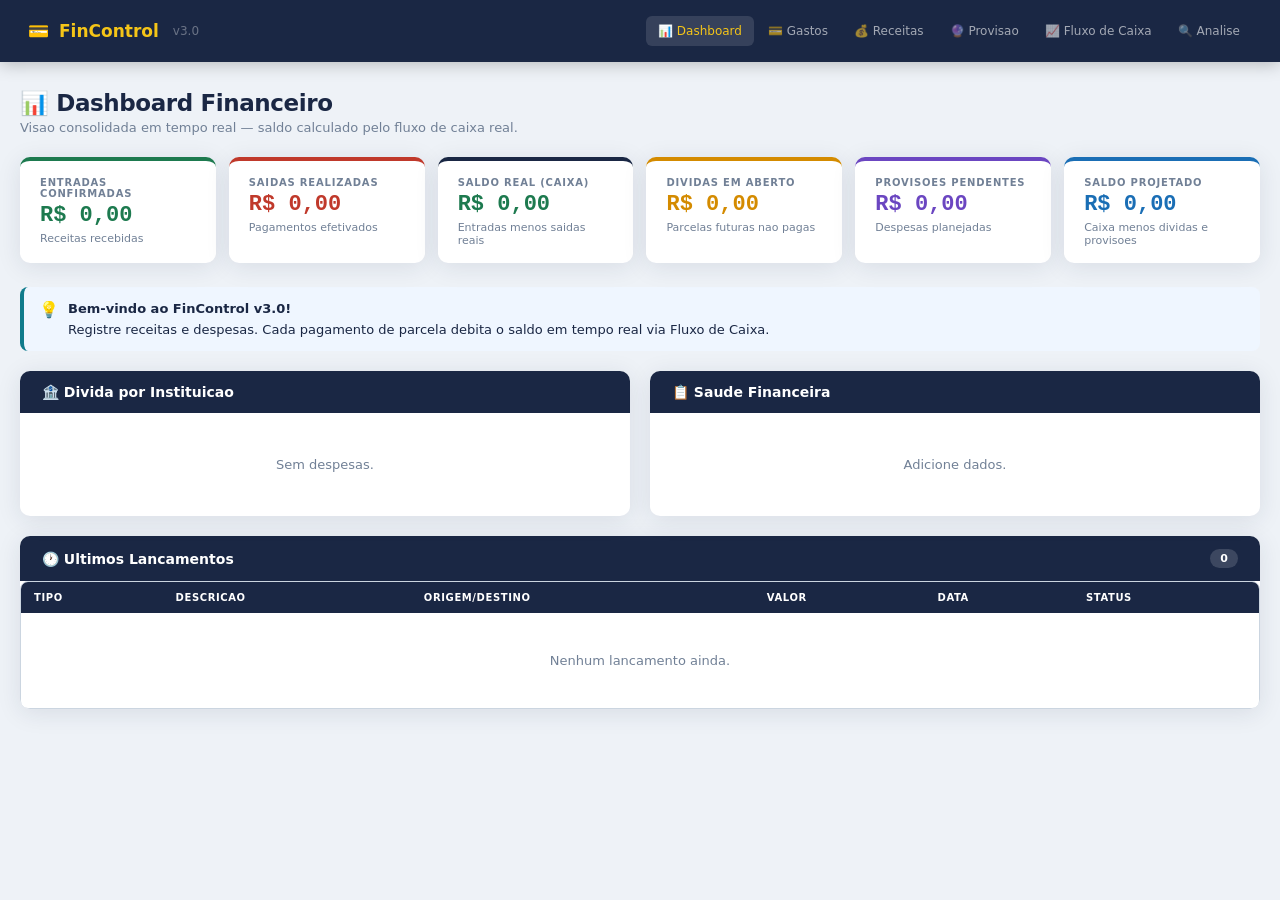
==== commit a3e58347: "Add files via upload" ====
--- a/ControleFinanceiro.html
+++ b/ControleFinanceiro.html
@@ -3,12 +3,12 @@
 <head>
 <meta charset="UTF-8">
 <meta name="viewport" content="width=device-width, initial-scale=1.0">
-<title>FinControl v2.0</title>
+<title>FinControl v3.0</title>
 <style>
 *,*::before,*::after{box-sizing:border-box;margin:0;padding:0}
 :root{
   --navy:#1A2744;--teal:#0F7B8C;--green:#1D7A4F;--red:#C0392B;
-  --amber:#D48B00;--gold:#F5C518;--purple:#6B46C1;
+  --amber:#D48B00;--gold:#F5C518;--purple:#6B46C1;--blue:#1a6eb5;
   --light:#F0F4F8;--white:#FFFFFF;--gray:#CBD5E0;
   --text:#1A2744;--muted:#718096;
   --radius:10px;--shadow:0 4px 24px rgba(26,39,68,.10);
@@ -16,283 +16,336 @@
 }
 html{scroll-behavior:smooth}
 body{font-family:var(--font);background:#EEF2F7;color:var(--text);min-height:100vh}
+/* NAV */
 header{background:var(--navy);padding:0 28px;display:flex;align-items:center;justify-content:space-between;height:62px;position:sticky;top:0;z-index:100;box-shadow:0 2px 16px rgba(0,0,0,.25)}
 .logo{display:flex;align-items:center;gap:10px;font-size:17px;font-weight:700;color:#fff}
-.logo .accent{color:var(--gold)}.logo .ver{color:rgba(255,255,255,.35);font-weight:300;font-size:12px;margin-left:4px}
+.logo .acc{color:var(--gold)}.logo .ver{color:rgba(255,255,255,.35);font-weight:300;font-size:12px;margin-left:4px}
 nav{display:flex;gap:2px}
-nav button{background:transparent;border:none;color:rgba(255,255,255,.6);padding:8px 13px;border-radius:6px;font-family:var(--font);font-size:13px;font-weight:500;cursor:pointer;transition:all .15s}
+nav button{background:transparent;border:none;color:rgba(255,255,255,.6);padding:8px 12px;border-radius:6px;font-family:var(--font);font-size:12px;font-weight:500;cursor:pointer;transition:all .15s}
 nav button:hover{background:rgba(255,255,255,.1);color:#fff}
 nav button.active{background:rgba(255,255,255,.12);color:var(--gold)}
 main{max-width:1280px;margin:0 auto;padding:28px 20px 64px}
-.tab-panel{display:none}.tab-panel.active{display:block;animation:fadeUp .2s ease}
-@keyframes fadeUp{from{opacity:0;transform:translateY(8px)}to{opacity:1;transform:translateY(0)}}
-.page-hdr{margin-bottom:22px}
-.page-hdr h1{font-size:23px;font-weight:700;color:var(--navy);letter-spacing:-.4px}
-.page-hdr p{color:var(--muted);font-size:13px;margin-top:3px}
-.kpi-grid{display:grid;grid-template-columns:repeat(auto-fit,minmax(185px,1fr));gap:13px;margin-bottom:24px}
-.kpi-card{background:var(--white);border-radius:var(--radius);padding:17px 20px;box-shadow:var(--shadow);border-top:4px solid var(--teal);transition:transform .15s}
-.kpi-card:hover{transform:translateY(-2px)}
-.kpi-card.red{border-top-color:var(--red)}.kpi-card.green{border-top-color:var(--green)}
-.kpi-card.amber{border-top-color:var(--amber)}.kpi-card.navy{border-top-color:var(--navy)}.kpi-card.purple{border-top-color:var(--purple)}
-.kpi-label{font-size:10px;font-weight:700;letter-spacing:.8px;text-transform:uppercase;color:var(--muted);margin-bottom:6px}
-.kpi-value{font-size:24px;font-weight:700;font-family:var(--mono);color:var(--navy);line-height:1}
-.kpi-value.red{color:var(--red)}.kpi-value.green{color:var(--green)}.kpi-value.amber{color:var(--amber)}.kpi-value.purple{color:var(--purple)}
-.kpi-sub{font-size:11px;color:var(--muted);margin-top:5px}
+.tab{display:none}.tab.active{display:block;animation:fu .2s ease}
+@keyframes fu{from{opacity:0;transform:translateY(8px)}to{opacity:1;transform:none}}
+.ph{margin-bottom:22px}.ph h1{font-size:23px;font-weight:700;color:var(--navy);letter-spacing:-.4px}
+.ph p{color:var(--muted);font-size:13px;margin-top:3px}
+/* KPI */
+.kg{display:grid;grid-template-columns:repeat(auto-fit,minmax(175px,1fr));gap:13px;margin-bottom:24px}
+.kc{background:var(--white);border-radius:var(--radius);padding:16px 20px;box-shadow:var(--shadow);border-top:4px solid var(--teal);transition:transform .15s}
+.kc:hover{transform:translateY(-2px)}
+.kc.red{border-top-color:var(--red)}.kc.green{border-top-color:var(--green)}
+.kc.amber{border-top-color:var(--amber)}.kc.navy{border-top-color:var(--navy)}
+.kc.purple{border-top-color:var(--purple)}.kc.blue{border-top-color:var(--blue)}
+.kl{font-size:10px;font-weight:700;letter-spacing:.8px;text-transform:uppercase;color:var(--muted);margin-bottom:6px}
+.kv{font-size:22px;font-weight:700;font-family:var(--mono);color:var(--navy);line-height:1}
+.kv.red{color:var(--red)}.kv.green{color:var(--green)}.kv.amber{color:var(--amber)}.kv.purple{color:var(--purple)}.kv.blue{color:var(--blue)}
+.ks{font-size:11px;color:var(--muted);margin-top:5px}
+/* CARD */
 .card{background:var(--white);border-radius:var(--radius);box-shadow:var(--shadow);margin-bottom:20px;overflow:hidden}
-.card-hdr{background:var(--navy);color:#fff;padding:13px 22px;font-size:14px;font-weight:600;display:flex;align-items:center;gap:8px}
-.badge-hdr{margin-left:auto;background:rgba(255,255,255,.15);font-size:11px;padding:3px 10px;border-radius:20px}
-.card-body{padding:20px}
-.form-grid{display:grid;grid-template-columns:repeat(12,1fr);gap:13px}
-.f2{grid-column:span 2}.f3{grid-column:span 3}.f4{grid-column:span 4}.f6{grid-column:span 6}.f12{grid-column:span 12}
-.field{display:flex;flex-direction:column;gap:5px}
-.field label{font-size:10px;font-weight:700;letter-spacing:.5px;color:var(--muted);text-transform:uppercase}
-.field input,.field select{font-family:var(--font);font-size:14px;color:var(--text);background:var(--light);border:1.5px solid var(--gray);border-radius:7px;padding:9px 12px;transition:border .15s,box-shadow .15s;outline:none}
-.field input:focus,.field select:focus{border-color:var(--teal);box-shadow:0 0 0 3px rgba(15,123,140,.12);background:var(--white)}
-.computed{font-family:var(--mono)!important;font-weight:700!important;color:var(--navy)!important;background:#E8F4F8!important;border-color:var(--teal)!important;cursor:default!important}
-.btn-row{display:flex;gap:10px;margin-top:16px;align-items:center;flex-wrap:wrap}
+.ch{background:var(--navy);color:#fff;padding:13px 22px;font-size:14px;font-weight:600;display:flex;align-items:center;gap:8px}
+.bh{margin-left:auto;background:rgba(255,255,255,.15);font-size:11px;padding:3px 10px;border-radius:20px}
+.cb{padding:20px}
+/* FORM */
+.fg{display:grid;grid-template-columns:repeat(12,1fr);gap:12px}
+.f2{grid-column:span 2}.f3{grid-column:span 3}.f4{grid-column:span 4}.f5{grid-column:span 5}.f6{grid-column:span 6}.f12{grid-column:span 12}
+.fi{display:flex;flex-direction:column;gap:5px}
+.fi label{font-size:10px;font-weight:700;letter-spacing:.5px;color:var(--muted);text-transform:uppercase}
+.fi input,.fi select{font-family:var(--font);font-size:14px;color:var(--text);background:var(--light);border:1.5px solid var(--gray);border-radius:7px;padding:9px 12px;transition:border .15s,box-shadow .15s;outline:none}
+.fi input:focus,.fi select:focus{border-color:var(--teal);box-shadow:0 0 0 3px rgba(15,123,140,.12);background:var(--white)}
+.cmp{font-family:var(--mono)!important;font-weight:700!important;color:var(--navy)!important;background:#E8F4F8!important;border-color:var(--teal)!important;cursor:default!important}
+/* BUTTONS */
+.br{display:flex;gap:10px;margin-top:16px;align-items:center;flex-wrap:wrap}
 .btn{display:inline-flex;align-items:center;gap:6px;padding:10px 18px;border-radius:7px;font-family:var(--font);font-size:13px;font-weight:600;cursor:pointer;border:none;transition:all .15s}
-.btn-primary{background:var(--teal);color:#fff}.btn-primary:hover{background:#0a6475}
-.btn-green{background:var(--green);color:#fff}.btn-green:hover{background:#155c3a}
-.btn-purple{background:var(--purple);color:#fff}.btn-purple:hover{background:#553c9a}
-.btn-outline{background:transparent;color:var(--muted);border:1.5px solid var(--gray)}.btn-outline:hover{border-color:var(--teal);color:var(--teal)}
-.btn-sm{padding:5px 10px;font-size:12px;border:none;border-radius:6px;cursor:pointer;transition:background .15s;font-family:var(--font);font-weight:600}
-.btn-del{background:var(--red);color:#fff}.btn-del:hover{background:#a93226}
-.btn-edit{background:var(--amber);color:#fff}.btn-edit:hover{background:#b07600}
-.btn-ok{background:var(--green);color:#fff}.btn-ok:hover{background:#155c3a}
-.tbl-wrap{overflow-x:auto;border-radius:8px;border:1px solid var(--gray)}
+.bp{background:var(--teal);color:#fff}.bp:hover{background:#0a6475}
+.bg{background:var(--green);color:#fff}.bg:hover{background:#155c3a}
+.bpu{background:var(--purple);color:#fff}.bpu:hover{background:#553c9a}
+.bo{background:transparent;color:var(--muted);border:1.5px solid var(--gray)}.bo:hover{border-color:var(--teal);color:var(--teal)}
+.sm{padding:4px 9px;font-size:11px;border:none;border-radius:5px;cursor:pointer;font-family:var(--font);font-weight:600;white-space:nowrap}
+.sm.del{background:var(--red);color:#fff}.sm.del:hover{background:#a93226}
+.sm.edt{background:var(--amber);color:#fff}.sm.edt:hover{background:#b07600}
+.sm.ok{background:var(--green);color:#fff}.sm.ok:hover{background:#155c3a}
+.sm.undo{background:var(--muted);color:#fff}.sm.undo:hover{background:#4a5568}
+/* TABLE */
+.tw{overflow-x:auto;border-radius:8px;border:1px solid var(--gray)}
 table{width:100%;border-collapse:collapse;font-size:13px}
 thead tr{background:var(--navy);color:#fff}
-thead th{padding:11px 13px;text-align:left;font-size:10px;font-weight:700;letter-spacing:.6px;text-transform:uppercase;white-space:nowrap}
+thead th{padding:10px 13px;text-align:left;font-size:10px;font-weight:700;letter-spacing:.6px;text-transform:uppercase;white-space:nowrap}
 tbody tr{border-bottom:1px solid #EEF2F7;transition:background .1s}
 tbody tr:hover{background:#F7FAFE}
 tbody tr:last-child{border-bottom:none}
-td{padding:10px 13px;vertical-align:middle}
-td.mono{font-family:var(--mono);font-size:13px}
-.tbl-empty{text-align:center;color:var(--muted);padding:40px 16px!important;font-size:13px}
-.bs{display:inline-block;padding:3px 9px;border-radius:20px;font-size:11px;font-weight:600;white-space:nowrap}
-.bs-ok{background:#D4EDDA;color:#155724}.bs-warn{background:#FFF3CD;color:#856404}
-.bs-danger{background:#F8D7DA;color:#721C24}.bs-none{background:#E2E8F0;color:#4A5568}.bs-purple{background:#EDE9FE;color:#5B21B6}
-.alert{padding:12px 15px;border-radius:8px;font-size:13px;margin-bottom:9px;display:flex;align-items:flex-start;gap:9px}
-.alert-icon{font-size:16px;flex-shrink:0;margin-top:1px}.alert-text{line-height:1.5}
-.alert-title{font-weight:700;margin-bottom:1px}
-.alert-danger{background:#FEF2F2;border-left:4px solid var(--red)}
-.alert-warn{background:#FFFBEB;border-left:4px solid var(--amber)}
-.alert-ok{background:#ECFDF5;border-left:4px solid var(--green)}
-.alert-info{background:#EFF6FF;border-left:4px solid var(--teal)}
-.alert-purple{background:#F5F3FF;border-left:4px solid var(--purple)}
-#toast{position:fixed;bottom:22px;right:22px;background:var(--navy);color:#fff;padding:12px 18px;border-radius:10px;font-size:13px;font-weight:500;box-shadow:0 8px 32px rgba(0,0,0,.22);transform:translateY(80px);opacity:0;transition:all .3s cubic-bezier(.34,1.56,.64,1);z-index:9999;max-width:290px}
+td{padding:9px 13px;vertical-align:middle}
+td.mn{font-family:var(--mono);font-size:13px}
+.te{text-align:center;color:var(--muted);padding:40px 16px!important;font-size:13px}
+/* FLUXO ROWS */
+tr.fc-entrada td:first-child{border-left:3px solid var(--green)}
+tr.fc-saida    td:first-child{border-left:3px solid var(--red)}
+tr.fc-prov     td:first-child{border-left:3px solid var(--purple)}
+/* BADGES */
+.bs{display:inline-block;padding:3px 8px;border-radius:20px;font-size:11px;font-weight:600;white-space:nowrap}
+.ok{background:#D4EDDA;color:#155724}.wn{background:#FFF3CD;color:#856404}
+.dg{background:#F8D7DA;color:#721C24}.nn{background:#E2E8F0;color:#4A5568}.pp{background:#EDE9FE;color:#5B21B6}.bb{background:#DBEAFE;color:#1e40af}
+/* ALERTS */
+.al{padding:12px 15px;border-radius:8px;font-size:13px;margin-bottom:9px;display:flex;align-items:flex-start;gap:9px}
+.al-t{font-weight:700;margin-bottom:1px}.al-b{line-height:1.5}
+.al.danger{background:#FEF2F2;border-left:4px solid var(--red)}
+.al.warn{background:#FFFBEB;border-left:4px solid var(--amber)}
+.al.good{background:#ECFDF5;border-left:4px solid var(--green)}
+.al.info{background:#EFF6FF;border-left:4px solid var(--teal)}
+.al.purp{background:#F5F3FF;border-left:4px solid var(--purple)}
+/* TOAST */
+#toast{position:fixed;bottom:22px;right:22px;background:var(--navy);color:#fff;padding:12px 18px;border-radius:10px;font-size:13px;font-weight:500;box-shadow:0 8px 32px rgba(0,0,0,.22);transform:translateY(80px);opacity:0;transition:all .3s cubic-bezier(.34,1.56,.64,1);z-index:9999;max-width:300px}
 #toast.show{transform:translateY(0);opacity:1}
-#toast.success{border-left:4px solid var(--green)}#toast.error{border-left:4px solid var(--red)}#toast.info{border-left:4px solid var(--teal)}
-.prog-wrap{min-width:110px}
-.prog-label{font-size:11px;color:var(--muted);margin-bottom:2px}
-.prog-bg{background:var(--light);border-radius:20px;height:7px;overflow:hidden}
-.prog-fill{height:100%;border-radius:20px;background:linear-gradient(90deg,var(--teal),var(--green));transition:width .4s}
-.prog-fill.red{background:linear-gradient(90deg,var(--amber),var(--red))}
-.inst-row{display:flex;align-items:center;gap:11px;margin-bottom:10px}
-.inst-name{width:95px;font-size:13px;font-weight:600;flex-shrink:0;overflow:hidden;text-overflow:ellipsis;white-space:nowrap}
-.inst-bar{flex:1}.inst-val{width:110px;text-align:right;font-family:var(--mono);font-size:13px;color:var(--red);font-weight:700}
-.two-col{display:grid;grid-template-columns:1fr 1fr;gap:20px}
-.insight-item{margin-bottom:13px;padding-bottom:13px;border-bottom:1px solid var(--light)}
-.insight-item:last-child{margin:0;padding:0;border:none}
-.insight-label{font-size:10px;font-weight:700;letter-spacing:.5px;text-transform:uppercase;color:var(--muted);margin-bottom:3px}
-.insight-val{font-size:14px;font-weight:600;color:var(--navy)}
-.modal-overlay{display:none;position:fixed;inset:0;background:rgba(0,0,0,.5);z-index:500;align-items:center;justify-content:center}
-.modal-overlay.open{display:flex}
-.modal{background:#fff;border-radius:12px;padding:26px;width:100%;max-width:420px;box-shadow:0 20px 60px rgba(0,0,0,.25);animation:fadeUp .2s ease}
-.modal h3{font-size:16px;font-weight:700;margin-bottom:14px;color:var(--navy)}
-.modal p{font-size:14px;color:var(--muted);line-height:1.6}
-.modal-btns{display:flex;gap:10px;justify-content:flex-end;margin-top:18px}
-.td-actions{display:flex;gap:5px;flex-wrap:nowrap}
+#toast.s{border-left:4px solid var(--green)}#toast.e{border-left:4px solid var(--red)}#toast.i{border-left:4px solid var(--teal)}
+/* PROGRESS */
+.pw{min-width:100px}.pl{font-size:11px;color:var(--muted);margin-bottom:2px}
+.pb{background:var(--light);border-radius:20px;height:7px;overflow:hidden}
+.pf{height:100%;border-radius:20px;background:linear-gradient(90deg,var(--teal),var(--green));transition:width .4s}
+.pf.r{background:linear-gradient(90deg,var(--amber),var(--red))}
+/* MISC */
+.two{display:grid;grid-template-columns:1fr 1fr;gap:20px}
+.ii{margin-bottom:13px;padding-bottom:13px;border-bottom:1px solid var(--light)}
+.ii:last-child{margin:0;padding:0;border:none}
+.il{font-size:10px;font-weight:700;letter-spacing:.5px;text-transform:uppercase;color:var(--muted);margin-bottom:3px}
+.iv{font-size:14px;font-weight:600;color:var(--navy)}
+.ir{display:flex;align-items:center;gap:10px;margin-bottom:10px}
+.in{width:90px;font-size:13px;font-weight:600;flex-shrink:0;overflow:hidden;text-overflow:ellipsis;white-space:nowrap}
+.ib{flex:1}.iv2{width:105px;text-align:right;font-family:var(--mono);font-size:13px;color:var(--red);font-weight:700}
+/* MODAL */
+.mo{display:none;position:fixed;inset:0;background:rgba(0,0,0,.5);z-index:500;align-items:center;justify-content:center}
+.mo.open{display:flex}
+.md{background:#fff;border-radius:12px;padding:26px;width:100%;max-width:440px;box-shadow:0 20px 60px rgba(0,0,0,.25);animation:fu .2s ease}
+.md h3{font-size:16px;font-weight:700;margin-bottom:12px;color:var(--navy)}
+.md p{font-size:14px;color:var(--muted);line-height:1.6}
+.mb{display:flex;gap:10px;justify-content:flex-end;margin-top:18px}
+.acts{display:flex;gap:5px;flex-wrap:nowrap}
+/* SALDO RUNNING */
+.saldo-pos{color:var(--green);font-weight:700;font-family:var(--mono)}
+.saldo-neg{color:var(--red);font-weight:700;font-family:var(--mono)}
 @media(max-width:768px){
-  .two-col{grid-template-columns:1fr}
-  .form-grid{grid-template-columns:1fr 1fr}
-  .f3,.f4,.f6{grid-column:span 2}.f12{grid-column:span 2}
+  .two{grid-template-columns:1fr}.fg{grid-template-columns:1fr 1fr}
+  .f3,.f4,.f5,.f6{grid-column:span 2}.f12{grid-column:span 2}
   header{padding:0 12px}
-  nav button{padding:7px 8px;font-size:12px}
+  nav button{padding:7px 7px;font-size:11px}
 }
 @media(max-width:480px){
-  .form-grid{grid-template-columns:1fr}
-  .f2,.f3,.f4,.f6,.f12{grid-column:span 1}
+  .fg{grid-template-columns:1fr}.f2,.f3,.f4,.f5,.f6,.f12{grid-column:span 1}
 }
 </style>
 </head>
 <body>
 
 <header>
-  <div class="logo">&#x1F4B3; <span class="accent">FinControl</span><span class="ver">v2.0</span></div>
+  <div class="logo">&#x1F4B3;<span class="acc">FinControl</span><span class="ver">v3.0</span></div>
   <nav>
     <button class="active" onclick="goTab('dashboard',this)">&#x1F4CA; Dashboard</button>
     <button onclick="goTab('gastos',this)">&#x1F4B3; Gastos</button>
     <button onclick="goTab('receitas',this)">&#x1F4B0; Receitas</button>
-    <button onclick="goTab('provisao',this)">&#x1F52E; Proviso</button>
+    <button onclick="goTab('provisao',this)">&#x1F52E; Provisao</button>
+    <button onclick="goTab('fluxo',this)">&#x1F4C8; Fluxo de Caixa</button>
     <button onclick="goTab('analise',this)">&#x1F50D; Analise</button>
   </nav>
 </header>
 
 <main>
 
-<!-- DASHBOARD -->
-<div id="tab-dashboard" class="tab-panel active">
-  <div class="page-hdr"><h1>&#x1F4CA; Dashboard Financeiro</h1><p>Visao consolidada em tempo real.</p></div>
-  <div class="kpi-grid">
-    <div class="kpi-card green"><div class="kpi-label">Receitas Confirmadas</div><div class="kpi-value green" id="kpi-rec">R$ 0,00</div><div class="kpi-sub">Entradas confirmadas</div></div>
-    <div class="kpi-card red"><div class="kpi-label">Parcelas do Mes</div><div class="kpi-value red" id="kpi-mes">R$ 0,00</div><div class="kpi-sub" id="kpi-mes-sub">Mes atual</div></div>
-    <div class="kpi-card amber"><div class="kpi-label">Total em Aberto</div><div class="kpi-value amber" id="kpi-aberto">R$ 0,00</div><div class="kpi-sub">Todas dividas futuras</div></div>
-    <div class="kpi-card purple"><div class="kpi-label">Provisoes do Mes</div><div class="kpi-value purple" id="kpi-prov">R$ 0,00</div><div class="kpi-sub">Despesas planejadas</div></div>
-    <div class="kpi-card navy"><div class="kpi-label">Saldo Disponivel</div><div class="kpi-value" id="kpi-saldo">R$ 0,00</div><div class="kpi-sub">Rec. - Parcelas Mes - Provisoes</div></div>
-  </div>
-  <div id="alerts-area" style="margin-bottom:20px"></div>
-  <div class="two-col">
-    <div class="card"><div class="card-hdr">&#x1F3E6; Divida por Instituicao</div><div class="card-body" id="inst-chart"><p style="color:var(--muted);text-align:center;padding:24px 0;font-size:13px">Sem dados.</p></div></div>
-    <div class="card"><div class="card-hdr">&#x1F4CB; Saude Financeira</div><div class="card-body" id="health-area"><p style="color:var(--muted);text-align:center;padding:24px 0;font-size:13px">Adicione dados.</p></div></div>
+<!-- ===== DASHBOARD ===== -->
+<div id="tab-dashboard" class="tab active">
+  <div class="ph"><h1>&#x1F4CA; Dashboard Financeiro</h1><p>Visao consolidada em tempo real — saldo calculado pelo fluxo de caixa real.</p></div>
+  <div class="kg">
+    <div class="kc green"><div class="kl">Entradas Confirmadas</div><div class="kv green" id="k-rec">R$ 0,00</div><div class="ks">Receitas recebidas</div></div>
+    <div class="kc red"><div class="kl">Saidas Realizadas</div><div class="kv red" id="k-saidas">R$ 0,00</div><div class="ks">Pagamentos efetivados</div></div>
+    <div class="kc navy"><div class="kl">Saldo Real (Caixa)</div><div class="kv" id="k-saldo">R$ 0,00</div><div class="ks">Entradas menos saidas reais</div></div>
+    <div class="kc amber"><div class="kl">Dividas em Aberto</div><div class="kv amber" id="k-aberto">R$ 0,00</div><div class="ks">Parcelas futuras nao pagas</div></div>
+    <div class="kc purple"><div class="kl">Provisoes Pendentes</div><div class="kv purple" id="k-prov">R$ 0,00</div><div class="ks">Despesas planejadas</div></div>
+    <div class="kc blue"><div class="kl">Saldo Projetado</div><div class="kv blue" id="k-proj">R$ 0,00</div><div class="ks">Caixa menos dividas e provisoes</div></div>
+  </div>
+  <div id="d-alerts" style="margin-bottom:20px"></div>
+  <div class="two">
+    <div class="card"><div class="ch">&#x1F3E6; Divida por Instituicao</div><div class="cb" id="d-inst"><p style="color:var(--muted);text-align:center;padding:24px 0;font-size:13px">Sem dados.</p></div></div>
+    <div class="card"><div class="ch">&#x1F4CB; Saude Financeira</div><div class="cb" id="d-health"><p style="color:var(--muted);text-align:center;padding:24px 0;font-size:13px">Adicione dados.</p></div></div>
   </div>
   <div class="card">
-    <div class="card-hdr">&#x1F550; Ultimos Lancamentos <span class="badge-hdr" id="badge-lanc">0</span></div>
-    <div class="tbl-wrap"><table>
-      <thead><tr><th>Tipo</th><th>Descricao</th><th>Origem</th><th>Valor</th><th>Data</th><th>Status</th></tr></thead>
-      <tbody id="tbl-recent"><tr><td colspan="6" class="tbl-empty">Nenhum lancamento.</td></tr></tbody>
+    <div class="ch">&#x1F550; Ultimos Lancamentos <span class="bh" id="b-lanc">0</span></div>
+    <div class="tw"><table>
+      <thead><tr><th>Tipo</th><th>Descricao</th><th>Origem/Destino</th><th>Valor</th><th>Data</th><th>Status</th></tr></thead>
+      <tbody id="t-recent"><tr><td colspan="6" class="te">Nenhum lancamento.</td></tr></tbody>
     </table></div>
   </div>
 </div>
 
-<!-- GASTOS -->
-<div id="tab-gastos" class="tab-panel">
-  <div class="page-hdr"><h1>&#x1F4B3; Controle de Gastos</h1><p>Registre compras parceladas. Totais calculados automaticamente.</p></div>
+<!-- ===== GASTOS ===== -->
+<div id="tab-gastos" class="tab">
+  <div class="ph"><h1>&#x1F4B3; Controle de Gastos</h1><p>Registre compras parceladas. Use +1 Parcela para registrar cada pagamento — o valor debita do saldo automaticamente.</p></div>
   <div class="card">
-    <div class="card-hdr">&#x2795; Nova Despesa Parcelada</div>
-    <div class="card-body">
-      <div class="form-grid">
-        <div class="field f3"><label>Instituicao *</label>
+    <div class="ch">&#x2795; Nova Despesa Parcelada</div>
+    <div class="cb">
+      <div class="fg">
+        <div class="fi f3"><label>Instituicao *</label>
           <select id="g-inst"><option value="">Selecione...</option>
           <option>Nubank</option><option>Itau</option><option>Bradesco</option><option>Santander</option>
           <option>Caixa</option><option>BTG</option><option>Inter</option><option>C6 Bank</option><option>Outro</option></select></div>
-        <div class="field f6"><label>Descricao *</label><input type="text" id="g-desc" placeholder="Ex: MacBook Pro 14"></div>
-        <div class="field f3"><label>Data *</label><input type="date" id="g-data"></div>
-        <div class="field f3"><label>Valor Parcela R$ *</label><input type="number" id="g-parc" placeholder="0.00" step="0.01" min="0" oninput="calcGasto()"></div>
-        <div class="field f3"><label>Qtd Parcelas *</label><input type="number" id="g-qtd" placeholder="12" min="1" max="360" oninput="calcGasto()"></div>
-        <div class="field f3"><label>Parcela Atual (paga)</label><input type="number" id="g-atual" placeholder="4" min="0" max="360" oninput="calcGasto()"></div>
-        <div class="field f3"><label>Mes Referencia</label><input type="month" id="g-mesref"></div>
-        <div class="field f4"><label>&#x1F4B0; Valor Total</label><input id="g-vt" class="computed" readonly placeholder="Auto"></div>
-        <div class="field f4"><label>&#x2705; Ja Pago</label><input id="g-vp" class="computed" readonly placeholder="Auto"></div>
-        <div class="field f4"><label>&#x1F534; Em Aberto</label><input id="g-va" class="computed" readonly placeholder="Auto"></div>
+        <div class="fi f6"><label>Descricao da Compra *</label><input type="text" id="g-desc" placeholder='Ex: MacBook Pro 14"'></div>
+        <div class="fi f3"><label>Data da Compra *</label><input type="date" id="g-data"></div>
+        <div class="fi f3"><label>Valor da Parcela R$ *</label><input type="number" id="g-parc" placeholder="0.00" step="0.01" min="0"></div>
+        <div class="fi f3"><label>Qtd. Total de Parcelas *</label><input type="number" id="g-qtd" placeholder="12" min="1" max="360"></div>
+        <div class="fi f3"><label>Parcelas Ja Pagas</label><input type="number" id="g-pago" placeholder="0" min="0" max="360" title="Quantas parcelas voce JA pagou antes de cadastrar aqui"></div>
+        <div class="fi f3"><label>Mes de Referencia</label><input type="month" id="g-mes"></div>
+        <div class="fi f4"><label>&#x1F4B0; Valor Total da Compra</label><input id="g-vt" class="cmp" readonly placeholder="Auto"></div>
+        <div class="fi f4"><label>&#x2705; Ja Pago (historico)</label><input id="g-vp" class="cmp" readonly placeholder="Auto"></div>
+        <div class="fi f4"><label>&#x1F534; Ainda em Aberto</label><input id="g-va" class="cmp" readonly placeholder="Auto"></div>
       </div>
-      <div class="btn-row">
-        <button class="btn btn-primary" id="btn-add-gasto">&#x2795; Registrar Despesa</button>
-        <button class="btn btn-outline" id="btn-clear-gasto">&#x1F504; Limpar</button>
+      <div class="br">
+        <button class="btn bp" id="btn-ag">&#x2795; Registrar Despesa</button>
+        <button class="btn bo" id="btn-cg">&#x1F504; Limpar</button>
+        <span style="font-size:12px;color:var(--muted)">&#x26A0;&#xFE0F; Cada clique em "+1 Parcela" debita o valor do saldo (fluxo de caixa real)</span>
       </div>
     </div>
   </div>
   <div class="card">
-    <div class="card-hdr">&#x1F4CB; Todas as Despesas <span class="badge-hdr" id="badge-gastos">0</span></div>
-    <div class="tbl-wrap"><table>
-      <thead><tr><th>Instituicao</th><th>Descricao</th><th>Data</th><th>Mes Ref.</th><th>Parcela R$</th><th>Progresso</th><th>Total R$</th><th>Pago R$</th><th>Aberto R$</th><th>Status</th><th>Acoes</th></tr></thead>
-      <tbody id="tbl-gastos"><tr><td colspan="11" class="tbl-empty">Nenhuma despesa ainda.</td></tr></tbody>
+    <div class="ch">&#x1F4CB; Todas as Despesas <span class="bh" id="b-gasto">0</span></div>
+    <div class="tw"><table>
+      <thead><tr><th>Instituicao</th><th>Descricao</th><th>Data</th><th>Parcela R$</th><th>Progresso</th><th>Total R$</th><th>Pago R$</th><th>Aberto R$</th><th>Status</th><th>Acoes</th></tr></thead>
+      <tbody id="t-gasto"><tr><td colspan="10" class="te">Nenhuma despesa ainda.</td></tr></tbody>
     </table></div>
   </div>
 </div>
 
-<!-- RECEITAS -->
-<div id="tab-receitas" class="tab-panel">
-  <div class="page-hdr"><h1>&#x1F4B0; Controle de Receitas</h1><p>Registre entradas para analise de fluxo de caixa.</p></div>
+<!-- ===== RECEITAS ===== -->
+<div id="tab-receitas" class="tab">
+  <div class="ph"><h1>&#x1F4B0; Controle de Receitas</h1><p>Registre entradas confirmadas. So receitas "Recebidas" entram no saldo real.</p></div>
   <div class="card">
-    <div class="card-hdr">&#x2795; Nova Receita</div>
-    <div class="card-body">
-      <div class="form-grid">
-        <div class="field f3"><label>Tipo *</label>
+    <div class="ch">&#x2795; Nova Receita</div>
+    <div class="cb">
+      <div class="fg">
+        <div class="fi f3"><label>Tipo *</label>
           <select id="r-tipo"><option value="">Selecione...</option>
           <option>Salario</option><option>Adiantamento</option><option>13 Salario</option>
           <option>Bonus</option><option>Freelance</option><option>Aluguel</option><option>Dividendos</option><option>Venda</option><option>Outro</option></select></div>
-        <div class="field f3"><label>Categoria</label>
+        <div class="fi f3"><label>Categoria</label>
           <select id="r-cat"><option value="">Selecione...</option>
           <option>Renda Ativa</option><option>Renda Passiva</option><option>Eventual</option><option>Recorrente</option></select></div>
-        <div class="field f3"><label>Data *</label><input type="date" id="r-data"></div>
-        <div class="field f3"><label>Mes Referencia</label><input type="month" id="r-mesref"></div>
-        <div class="field f6"><label>Fonte / Origem *</label><input type="text" id="r-fonte" placeholder="Ex: Empresa ABC Ltda"></div>
-        <div class="field f3"><label>Valor R$ *</label><input type="number" id="r-valor" placeholder="0.00" step="0.01" min="0"></div>
-        <div class="field f3"><label>Status</label>
-          <select id="r-status"><option value="recebido">Recebido</option><option value="previsto">Previsto</option></select></div>
-        <div class="field f12"><label>Observacoes</label><input type="text" id="r-obs" placeholder="Ex: Salario maio 2025"></div>
+        <div class="fi f3"><label>Data de Recebimento *</label><input type="date" id="r-data"></div>
+        <div class="fi f3"><label>Mes Referencia</label><input type="month" id="r-mes"></div>
+        <div class="fi f6"><label>Fonte / Origem *</label><input type="text" id="r-fonte" placeholder="Ex: Empresa ABC Ltda"></div>
+        <div class="fi f3"><label>Valor R$ *</label><input type="number" id="r-valor" placeholder="0.00" step="0.01" min="0"></div>
+        <div class="fi f3"><label>Status *</label>
+          <select id="r-status"><option value="recebido">&#x2705; Recebido (entra no saldo)</option><option value="previsto">&#x1F52E; Previsto (nao entra no saldo)</option></select></div>
+        <div class="fi f12"><label>Observacoes</label><input type="text" id="r-obs" placeholder="Ex: Salario maio 2025"></div>
       </div>
-      <div class="btn-row">
-        <button class="btn btn-green" id="btn-add-rec">&#x2795; Registrar Receita</button>
-        <button class="btn btn-outline" id="btn-clear-rec">&#x1F504; Limpar</button>
+      <div class="br">
+        <button class="btn bg" id="btn-ar">&#x2795; Registrar Receita</button>
+        <button class="btn bo" id="btn-cr">&#x1F504; Limpar</button>
       </div>
     </div>
   </div>
   <div class="card">
-    <div class="card-hdr">&#x1F4CB; Todas as Receitas <span class="badge-hdr" id="badge-rec">0</span></div>
-    <div class="tbl-wrap"><table>
+    <div class="ch">&#x1F4CB; Todas as Receitas <span class="bh" id="b-rec">0</span></div>
+    <div class="tw"><table>
       <thead><tr><th>Tipo</th><th>Cat.</th><th>Data</th><th>Mes Ref.</th><th>Fonte</th><th>Valor R$</th><th>Status</th><th>Obs.</th><th>Acoes</th></tr></thead>
-      <tbody id="tbl-receitas"><tr><td colspan="9" class="tbl-empty">Nenhuma receita ainda.</td></tr></tbody>
+      <tbody id="t-rec"><tr><td colspan="9" class="te">Nenhuma receita ainda.</td></tr></tbody>
     </table></div>
   </div>
-  <div class="card"><div class="card-hdr">&#x1F4CA; Resumo por Tipo</div><div class="card-body" id="resumo-rec"><p style="color:var(--muted);text-align:center;padding:16px 0;font-size:13px">Sem dados.</p></div></div>
 </div>
 
-<!-- PROVISAO -->
-<div id="tab-provisao" class="tab-panel">
-  <div class="page-hdr"><h1>&#x1F52E; Provisoes</h1><p>Planeje despesas futuras e veja o impacto no saldo antes de realiza-las.</p></div>
-  <div class="kpi-grid">
-    <div class="kpi-card purple"><div class="kpi-label">Total Provisionado</div><div class="kpi-value purple" id="pv-total">R$ 0,00</div><div class="kpi-sub">Todas as provisoes pendentes</div></div>
-    <div class="kpi-card amber"><div class="kpi-label">Provisoes deste Mes</div><div class="kpi-value amber" id="pv-mes">R$ 0,00</div><div class="kpi-sub" id="pv-mes-sub">Mes atual</div></div>
-    <div class="kpi-card navy"><div class="kpi-label">Saldo Projetado</div><div class="kpi-value" id="pv-proj">R$ 0,00</div><div class="kpi-sub">Rec. - Aberto Total - Provisoes</div></div>
-    <div class="kpi-card green"><div class="kpi-label">Realizadas</div><div class="kpi-value green" id="pv-real">0</div><div class="kpi-sub">Provisoes marcadas como feitas</div></div>
+<!-- ===== PROVISAO ===== -->
+<div id="tab-provisao" class="tab">
+  <div class="ph"><h1>&#x1F52E; Provisoes</h1><p>Planeje despesas futuras. Provisoes deduzem do saldo projetado, mas so viram saida no fluxo ao serem realizadas.</p></div>
+  <div class="kg">
+    <div class="kc purple"><div class="kl">Total Provisionado</div><div class="kv purple" id="pv-tot">R$ 0,00</div><div class="ks">Todas pendentes</div></div>
+    <div class="kc navy"><div class="kl">Saldo Projetado</div><div class="kv" id="pv-proj">R$ 0,00</div><div class="ks">Caixa - Aberto - Provisoes</div></div>
+    <div class="kc green"><div class="kl">Realizadas</div><div class="kv green" id="pv-real">0</div><div class="ks">Convertidas em saida real</div></div>
   </div>
   <div class="card">
-    <div class="card-hdr" style="background:var(--purple)">&#x2795; Nova Provisao</div>
-    <div class="card-body">
-      <div class="form-grid">
-        <div class="field f4"><label>Categoria *</label>
+    <div class="ch" style="background:var(--purple)">&#x2795; Nova Provisao</div>
+    <div class="cb">
+      <div class="fg">
+        <div class="fi f4"><label>Categoria *</label>
           <select id="p-cat"><option value="">Selecione...</option>
           <option>Aluguel / Moradia</option><option>Condominio</option><option>Conta de Luz</option>
           <option>Conta de Agua</option><option>Internet / Telefone</option><option>Plano de Saude</option>
           <option>IPTU / IPVA</option><option>Seguro</option><option>Educacao</option>
           <option>Viagem</option><option>Manutencao</option><option>Investimento</option><option>Outro</option></select></div>
-        <div class="field f5"><label>Descricao *</label><input type="text" id="p-desc" placeholder="Ex: IPTU 2025"></div>
-        <div class="field f3"><label>Mes Previsto *</label><input type="month" id="p-mes"></div>
-        <div class="field f3"><label>Valor Estimado R$ *</label><input type="number" id="p-valor" placeholder="0.00" step="0.01" min="0"></div>
-        <div class="field f3"><label>Prioridade</label>
+        <div class="fi f5"><label>Descricao *</label><input type="text" id="p-desc" placeholder="Ex: IPTU 2025 - parcela unica"></div>
+        <div class="fi f3"><label>Mes Previsto *</label><input type="month" id="p-mes"></div>
+        <div class="fi f3"><label>Valor Estimado R$ *</label><input type="number" id="p-valor" placeholder="0.00" step="0.01" min="0"></div>
+        <div class="fi f3"><label>Prioridade</label>
           <select id="p-prio"><option value="alta">Alta</option><option value="media" selected>Media</option><option value="baixa">Baixa</option></select></div>
-        <div class="field f3"><label>Recorrencia</label>
-          <select id="p-recorr"><option value="unica">Unica vez</option><option value="mensal">Mensal</option><option value="anual">Anual</option></select></div>
-        <div class="field f12"><label>Observacao</label><input type="text" id="p-obs" placeholder="Detalhes..."></div>
+        <div class="fi f12"><label>Observacao</label><input type="text" id="p-obs" placeholder="Detalhes..."></div>
       </div>
-      <div class="btn-row">
-        <button class="btn btn-purple" id="btn-add-prov">&#x1F52E; Adicionar Provisao</button>
-        <button class="btn btn-outline" id="btn-clear-prov">&#x1F504; Limpar</button>
+      <div class="br">
+        <button class="btn bpu" id="btn-ap">&#x1F52E; Adicionar Provisao</button>
+        <button class="btn bo" id="btn-cp">&#x1F504; Limpar</button>
       </div>
     </div>
   </div>
   <div class="card">
-    <div class="card-hdr" style="background:var(--purple)">&#x1F4CB; Todas as Provisoes <span class="badge-hdr" id="badge-prov">0</span></div>
-    <div class="tbl-wrap"><table>
-      <thead><tr><th>Categoria</th><th>Descricao</th><th>Mes</th><th>Valor R$</th><th>Prioridade</th><th>Recorrencia</th><th>Status</th><th>Obs.</th><th>Acoes</th></tr></thead>
-      <tbody id="tbl-prov"><tr><td colspan="9" class="tbl-empty">Nenhuma provisao ainda.</td></tr></tbody>
+    <div class="ch" style="background:var(--purple)">&#x1F4CB; Provisoes <span class="bh" id="b-prov">0</span></div>
+    <div class="tw"><table>
+      <thead><tr><th>Categoria</th><th>Descricao</th><th>Mes</th><th>Valor R$</th><th>Prioridade</th><th>Status</th><th>Obs.</th><th>Acoes</th></tr></thead>
+      <tbody id="t-prov"><tr><td colspan="8" class="te">Nenhuma provisao ainda.</td></tr></tbody>
     </table></div>
   </div>
 </div>
 
-<!-- ANALISE -->
-<div id="tab-analise" class="tab-panel">
-  <div class="page-hdr"><h1>&#x1F50D; Analise e Insights</h1><p>Inteligencia financeira automatica baseada nos seus dados.</p></div>
-  <div class="two-col">
-    <div class="card"><div class="card-hdr" style="background:var(--red)">&#x1F6A8; Alertas</div><div class="card-body" id="alertas-analise"><p style="color:var(--muted);text-align:center;padding:16px 0;font-size:13px">Sem dados.</p></div></div>
-    <div class="card"><div class="card-hdr" style="background:var(--teal)">&#x1F4A1; Insights</div><div class="card-body" id="insights-analise"><p style="color:var(--muted);text-align:center;padding:16px 0;font-size:13px">Sem dados.</p></div></div>
-  </div>
-  <div class="card"><div class="card-hdr">&#x1F4CA; Indicadores FPA</div><div class="card-body" id="fpa-area"><p style="color:var(--muted);text-align:center;padding:16px 0;font-size:13px">Adicione dados.</p></div></div>
-  <div class="card"><div class="card-hdr">&#x1F3E6; Concentracao por Instituicao</div><div class="card-body" id="conc-area"><p style="color:var(--muted);text-align:center;padding:16px 0;font-size:13px">Sem dados.</p></div></div>
+<!-- ===== FLUXO DE CAIXA ===== -->
+<div id="tab-fluxo" class="tab">
+  <div class="ph">
+    <h1>&#x1F4C8; Fluxo de Caixa</h1>
+    <p>Extrato completo de todas as movimentacoes reais. Cada parcela paga aparece aqui como saida. Saldo acumulado calculado operacao a operacao.</p>
+  </div>
+  <div class="kg">
+    <div class="kc green"><div class="kl">Total de Entradas</div><div class="kv green" id="fc-ent">R$ 0,00</div><div class="ks">Receitas recebidas</div></div>
+    <div class="kc red"><div class="kl">Total de Saidas</div><div class="kv red" id="fc-sai">R$ 0,00</div><div class="ks">Pagamentos realizados</div></div>
+    <div class="kc navy"><div class="kl">Saldo Final</div><div class="kv" id="fc-sal">R$ 0,00</div><div class="ks">Entradas - Saidas</div></div>
+  </div>
+
+  <!-- Filtros -->
+  <div class="card">
+    <div class="ch">&#x1F50E; Filtrar Extrato</div>
+    <div class="cb">
+      <div style="display:flex;gap:12px;flex-wrap:wrap;align-items:flex-end">
+        <div class="fi"><label>De</label><input type="date" id="fc-de"></div>
+        <div class="fi"><label>Ate</label><input type="date" id="fc-ate"></div>
+        <div class="fi"><label>Tipo</label>
+          <select id="fc-tipo" style="min-width:150px">
+            <option value="">Todos</option><option value="entrada">Apenas Entradas</option><option value="saida">Apenas Saidas</option>
+          </select></div>
+        <button class="btn bp" onclick="renderFluxo()">Filtrar</button>
+        <button class="btn bo" onclick="limparFiltroFluxo()">Limpar</button>
+      </div>
+    </div>
+  </div>
+
+  <div class="card">
+    <div class="ch">&#x1F4C3; Extrato de Movimentacoes <span class="bh" id="b-fluxo">0 lancamentos</span></div>
+    <div class="tw"><table>
+      <thead><tr><th>#</th><th>Data</th><th>Tipo</th><th>Descricao</th><th>Categoria/Inst.</th><th>Entrada R$</th><th>Saida R$</th><th>Saldo Acumulado</th></tr></thead>
+      <tbody id="t-fluxo"><tr><td colspan="8" class="te">Nenhuma movimentacao ainda.</td></tr></tbody>
+    </table></div>
+  </div>
 </div>
 
+<!-- ===== ANALISE ===== -->
+<div id="tab-analise" class="tab">
+  <div class="ph"><h1>&#x1F50D; Analise e Insights</h1><p>Inteligencia financeira baseada no fluxo de caixa real.</p></div>
+  <div class="two">
+    <div class="card"><div class="ch" style="background:var(--red)">&#x1F6A8; Alertas</div><div class="cb" id="a-alertas"><p style="color:var(--muted);text-align:center;padding:16px 0;font-size:13px">Sem dados.</p></div></div>
+    <div class="card"><div class="ch" style="background:var(--teal)">&#x1F4A1; Insights</div><div class="cb" id="a-insights"><p style="color:var(--muted);text-align:center;padding:16px 0;font-size:13px">Sem dados.</p></div></div>
+  </div>
+  <div class="card"><div class="ch">&#x1F4CA; Indicadores FPA</div><div class="cb" id="a-fpa"><p style="color:var(--muted);text-align:center;padding:16px 0;font-size:13px">Adicione dados.</p></div></div>
+  <div class="card"><div class="ch">&#x1F3E6; Concentracao por Instituicao</div><div class="cb" id="a-conc"><p style="color:var(--muted);text-align:center;padding:16px 0;font-size:13px">Sem dados.</p></div></div>
+</div>
+
 </main>
 
-<!-- MODAL CONFIRMACAO EXCLUSAO -->
-<div class="modal-overlay" id="modal-del">
-  <div class="modal">
+<!-- MODAL EXCLUSAO -->
+<div class="mo" id="mo-del">
+  <div class="md">
     <h3>&#x1F5D1;&#xFE0F; Confirmar Exclusao</h3>
-    <p id="modal-msg">Deseja excluir este registro?</p>
-    <div class="modal-btns">
-      <button class="btn btn-outline" id="modal-cancel">Cancelar</button>
-      <button class="btn" id="modal-confirm" style="background:var(--red);color:#fff">Sim, excluir</button>
+    <p id="mo-msg">Deseja excluir este registro?</p>
+    <div class="mb">
+      <button class="btn bo" id="mo-cancel">Cancelar</button>
+      <button class="btn" id="mo-confirm" style="background:var(--red);color:#fff">Sim, excluir</button>
     </div>
   </div>
 </div>
@@ -300,580 +353,671 @@
 <div id="toast"></div>
 
 <script>
-// ========== STATE ==========
-var gastos    = JSON.parse(localStorage.getItem('fc2_gastos')    || '[]');
-var receitas  = JSON.parse(localStorage.getItem('fc2_receitas')  || '[]');
-var provisoes = JSON.parse(localStorage.getItem('fc2_provisoes') || '[]');
+// ╔══════════════════════════════════════════════════════════════╗
+// ║  FINCONTROL v3.0 — Fluxo de Caixa Real                      ║
+// ║                                                              ║
+// ║  MODELO DE DADOS:                                            ║
+// ║  • gastos[]    — compras parceladas (dívidas)                ║
+// ║  • receitas[]  — entradas de dinheiro                        ║
+// ║  • provisoes[] — despesas futuras planejadas                 ║
+// ║  • fluxo[]     — CADA movimentação real (entrada ou saída)   ║
+// ║                                                              ║
+// ║  LÓGICA DO SALDO:                                            ║
+// ║  Saldo Real  = Σ fluxo.entradas − Σ fluxo.saidas            ║
+// ║  Quando +1 Parcela: cria registro em fluxo[] como saída      ║
+// ║  Quando receita "recebida": cria registro em fluxo[] entrada ║
+// ╚══════════════════════════════════════════════════════════════╝
+
+var gastos    = JSON.parse(localStorage.getItem('fc3_gastos')    || '[]');
+var receitas  = JSON.parse(localStorage.getItem('fc3_receitas')  || '[]');
+var provisoes = JSON.parse(localStorage.getItem('fc3_provisoes') || '[]');
+var fluxo     = JSON.parse(localStorage.getItem('fc3_fluxo')     || '[]');
+// fluxo item: { id, data, tipo:'entrada'|'saida', desc, cat, valor, ref_id, ref_type }
 
 function save() {
-  localStorage.setItem('fc2_gastos',    JSON.stringify(gastos));
-  localStorage.setItem('fc2_receitas',  JSON.stringify(receitas));
-  localStorage.setItem('fc2_provisoes', JSON.stringify(provisoes));
-}
-
-// ========== UTILS ==========
-function fmt(v) {
-  return 'R$\u00A0' + Number(v || 0).toLocaleString('pt-BR', {minimumFractionDigits:2, maximumFractionDigits:2});
-}
-function fmtDate(s) {
-  if (!s) return '—';
-  return new Date(s + 'T12:00:00').toLocaleDateString('pt-BR');
-}
-function fmtMes(s) {
-  if (!s) return '—';
-  return new Date(s + '-01T12:00:00').toLocaleDateString('pt-BR', {month:'short', year:'numeric'});
-}
-function uid() { return Date.now().toString(36) + Math.random().toString(36).slice(2, 7); }
-function mesAtual() { return new Date().toISOString().slice(0, 7); }
-function mesLabel() { return new Date().toLocaleDateString('pt-BR', {month:'long', year:'numeric'}); }
-
-// ========== TOAST ==========
-var toastTimer;
+  localStorage.setItem('fc3_gastos',    JSON.stringify(gastos));
+  localStorage.setItem('fc3_receitas',  JSON.stringify(receitas));
+  localStorage.setItem('fc3_provisoes', JSON.stringify(provisoes));
+  localStorage.setItem('fc3_fluxo',     JSON.stringify(fluxo));
+}
+
+// ── UTILS ──────────────────────────────────────────────────────
+function fmt(v) { return 'R$\u00A0' + Number(v||0).toLocaleString('pt-BR',{minimumFractionDigits:2,maximumFractionDigits:2}); }
+function fmtD(s) { if (!s) return '—'; return new Date(s+'T12:00:00').toLocaleDateString('pt-BR'); }
+function fmtM(s) { if (!s) return '—'; return new Date(s+'-01T12:00:00').toLocaleDateString('pt-BR',{month:'short',year:'numeric'}); }
+function uid()   { return Date.now().toString(36)+Math.random().toString(36).slice(2,6); }
+function today() { return new Date().toISOString().split('T')[0]; }
+function mesNow(){ return new Date().toISOString().slice(0,7); }
+function mesLabel(){ return new Date().toLocaleDateString('pt-BR',{month:'long',year:'numeric'}); }
+function esc(s)  { return String(s||'').replace(/&/g,'&amp;').replace(/</g,'&lt;').replace(/>/g,'&gt;').replace(/"/g,'&quot;'); }
+
+// ── TOAST ──────────────────────────────────────────────────────
+var _tt;
 function toast(msg, type) {
-  type = type || 'success';
+  type = type || 's';
   var t = document.getElementById('toast');
-  t.textContent = msg;
-  t.className = 'show ' + type;
-  clearTimeout(toastTimer);
-  toastTimer = setTimeout(function() { t.className = ''; }, 3000);
-}
-
-// ========== NAV ==========
+  t.textContent = msg; t.className = 'show '+type;
+  clearTimeout(_tt); _tt = setTimeout(function(){ t.className=''; }, 3200);
+}
+
+// ── NAV ────────────────────────────────────────────────────────
 function goTab(tab, btn) {
-  document.querySelectorAll('.tab-panel').forEach(function(p) { p.classList.remove('active'); });
-  document.querySelectorAll('nav button').forEach(function(b) { b.classList.remove('active'); });
-  document.getElementById('tab-' + tab).classList.add('active');
+  document.querySelectorAll('.tab').forEach(function(p){ p.classList.remove('active'); });
+  document.querySelectorAll('nav button').forEach(function(b){ b.classList.remove('active'); });
+  document.getElementById('tab-'+tab).classList.add('active');
   btn.classList.add('active');
   renderAll();
 }
 
-// ========== MODAL EXCLUSAO ==========
-var pendingDel = null;
-
-function askDelete(type, id, desc) {
-  pendingDel = { type: type, id: id };
-  document.getElementById('modal-msg').textContent = 'Deseja excluir "' + desc + '"? Esta acao nao pode ser desfeita.';
-  document.getElementById('modal-del').classList.add('open');
-}
-
-function closeModal() {
-  pendingDel = null;
-  document.getElementById('modal-del').classList.remove('open');
-}
-
-document.getElementById('modal-cancel').addEventListener('click', closeModal);
-document.getElementById('modal-del').addEventListener('click', function(e) {
-  if (e.target === this) closeModal();
+// ── MODAL EXCLUSAO ─────────────────────────────────────────────
+var _pd = null;
+function askDel(type, id, desc) {
+  _pd = { type:type, id:id };
+  document.getElementById('mo-msg').textContent = 'Excluir "'+desc+'"? Esta acao nao pode ser desfeita.';
+  document.getElementById('mo-del').classList.add('open');
+}
+function closeMo() { _pd=null; document.getElementById('mo-del').classList.remove('open'); }
+document.getElementById('mo-cancel').addEventListener('click', closeMo);
+document.getElementById('mo-del').addEventListener('click', function(e){ if(e.target===this) closeMo(); });
+document.getElementById('mo-confirm').addEventListener('click', function(){
+  if (!_pd) return;
+  var t=_pd.type, id=_pd.id;
+  if (t==='gasto') {
+    // Remover também entradas de fluxo relacionadas a este gasto
+    fluxo = fluxo.filter(function(f){ return f.ref_id !== id; });
+    // Reverter parcelas pagas no objeto gasto para recalcular
+    gastos = gastos.filter(function(g){ return g.id !== id; });
+  }
+  if (t==='receita') {
+    // Remover do fluxo o lançamento de entrada vinculado
+    fluxo = fluxo.filter(function(f){ return f.ref_id !== id; });
+    receitas = receitas.filter(function(r){ return r.id !== id; });
+  }
+  if (t==='provisao') { provisoes = provisoes.filter(function(p){ return p.id !== id; }); }
+  if (t==='fluxo')    { fluxo     = fluxo.filter(function(f){ return f.id !== id; }); }
+  save(); renderAll(); closeMo();
+  toast('Registro excluido.', 'e');
 });
-document.getElementById('modal-confirm').addEventListener('click', function() {
-  if (!pendingDel) return;
-  var t = pendingDel.type, id = pendingDel.id;
-  if (t === 'gasto')    gastos    = gastos.filter(function(x) { return x.id !== id; });
-  if (t === 'receita')  receitas  = receitas.filter(function(x) { return x.id !== id; });
-  if (t === 'provisao') provisoes = provisoes.filter(function(x) { return x.id !== id; });
-  save();
-  renderAll();
-  closeModal();
-  toast('Registro excluido.', 'error');
-});
-
-// ========== CALCULAR GASTO ==========
-function calcGasto() {
-  var parc  = parseFloat(document.getElementById('g-parc').value)  || 0;
-  var qtd   = parseFloat(document.getElementById('g-qtd').value)   || 0;
-  var atual = parseFloat(document.getElementById('g-atual').value) || 0;
-  var vt = parc * qtd;
-  var vp = parc * Math.min(atual, qtd);
-  var va = vt - vp;
+
+// ── CÁLCULO LIVE (form gastos) ─────────────────────────────────
+function calcG() {
+  var p = parseFloat(document.getElementById('g-parc').value) || 0;
+  var q = parseInt(document.getElementById('g-qtd').value)    || 0;
+  var j = parseInt(document.getElementById('g-pago').value)   || 0;
+  var vt = p*q, vp = p*Math.min(j,q), va = vt-vp;
   document.getElementById('g-vt').value = vt ? fmt(vt) : '';
   document.getElementById('g-vp').value = vp ? fmt(vp) : '';
-  document.getElementById('g-va').value = va >= 0 && vt ? fmt(va) : '';
-}
-document.getElementById('g-parc').addEventListener('input', calcGasto);
-document.getElementById('g-qtd').addEventListener('input',  calcGasto);
-document.getElementById('g-atual').addEventListener('input', calcGasto);
-
-// ========== ADD GASTO ==========
-document.getElementById('btn-add-gasto').addEventListener('click', function() {
-  var inst  = document.getElementById('g-inst').value;
-  var desc  = document.getElementById('g-desc').value.trim();
-  var data  = document.getElementById('g-data').value;
-  var parc  = parseFloat(document.getElementById('g-parc').value);
-  var qtd   = parseInt(document.getElementById('g-qtd').value);
-  var atual = parseInt(document.getElementById('g-atual').value) || 0;
-  var mesref = document.getElementById('g-mesref').value || mesAtual();
-
-  if (!inst || !desc || !data || !parc || !qtd) { toast('Preencha os campos obrigatorios (*)', 'error'); return; }
-  if (atual > qtd) { toast('Parcela atual nao pode ser maior que o total', 'error'); return; }
-
-  gastos.unshift({ id: uid(), inst: inst, desc: desc, data: data, mesref: mesref,
-    parc: parc, qtd: qtd, atual: atual,
-    vTotal: parc * qtd, vPago: parc * atual, vAberto: parc * (qtd - atual) });
-  save();
-  clearFormGasto();
-  renderAll();
-  toast('Despesa registrada!');
+  document.getElementById('g-va').value = va>=0&&vt ? fmt(va) : '';
+}
+['g-parc','g-qtd','g-pago'].forEach(function(id){
+  document.getElementById(id).addEventListener('input', calcG);
 });
 
-document.getElementById('btn-clear-gasto').addEventListener('click', clearFormGasto);
-
-function clearFormGasto() {
-  ['g-inst','g-desc','g-data','g-parc','g-qtd','g-atual','g-mesref'].forEach(function(id) {
-    document.getElementById(id).value = '';
+// ── ADD GASTO ──────────────────────────────────────────────────
+document.getElementById('btn-ag').addEventListener('click', function(){
+  var inst = document.getElementById('g-inst').value;
+  var desc = document.getElementById('g-desc').value.trim();
+  var data = document.getElementById('g-data').value;
+  var parc = parseFloat(document.getElementById('g-parc').value);
+  var qtd  = parseInt(document.getElementById('g-qtd').value);
+  var pago = parseInt(document.getElementById('g-pago').value) || 0;
+  var mes  = document.getElementById('g-mes').value || mesNow();
+
+  if (!inst||!desc||!data||!parc||!qtd){ toast('Preencha os campos obrigatorios (*)','e'); return; }
+  if (pago > qtd){ toast('Parcelas pagas nao podem ser maior que o total','e'); return; }
+
+  var gid = uid();
+  var g = { id:gid, inst:inst, desc:desc, data:data, mes:mes, parc:parc, qtd:qtd, pago:pago,
+    vTotal:parc*qtd, vPago:parc*pago, vAberto:parc*(qtd-pago) };
+  gastos.unshift(g);
+
+  // Se havia parcelas ja pagas ao cadastrar, registrar no fluxo como historico
+  if (pago > 0) {
+    for (var i = 1; i <= pago; i++) {
+      fluxo.push({ id:uid(), data:data, tipo:'saida',
+        desc:desc+' — Parcela '+i+'/'+qtd+' (historico)',
+        cat:inst, valor:parc, ref_id:gid, ref_type:'gasto_hist' });
+    }
+  }
+
+  save(); clearFormG(); renderAll();
+  toast('Despesa registrada!'+(pago>0?' ('+pago+' parcelas historicas lancadas no fluxo)':''));
+});
+
+document.getElementById('btn-cg').addEventListener('click', clearFormG);
+function clearFormG() {
+  ['g-inst','g-desc','g-data','g-parc','g-qtd','g-pago','g-mes'].forEach(function(id){ document.getElementById(id).value=''; });
+  ['g-vt','g-vp','g-va'].forEach(function(id){ document.getElementById(id).value=''; });
+  document.getElementById('g-data').value = today();
+  document.getElementById('g-mes').value  = mesNow();
+}
+
+// ── +1 PARCELA (DÉBITO REAL NO FLUXO) ─────────────────────────
+// Esta é a função central: registrar pagamento de parcela DEBITA O SALDO
+function pagarParcela(gid) {
+  var g = null;
+  for (var i=0;i<gastos.length;i++){ if(gastos[i].id===gid){ g=gastos[i]; break; } }
+  if (!g) return;
+  if (g.pago >= g.qtd){ toast('Esta compra ja esta totalmente quitada!','e'); return; }
+
+  g.pago  += 1;
+  g.vPago  = g.parc * g.pago;
+  g.vAberto= g.parc * (g.qtd - g.pago);
+
+  // CRIAR SAÍDA NO FLUXO DE CAIXA — debita saldo
+  var dataHoje = today();
+  fluxo.push({
+    id: uid(),
+    data: dataHoje,
+    tipo: 'saida',
+    desc: g.desc + ' — Parcela ' + g.pago + '/' + g.qtd,
+    cat: g.inst,
+    valor: g.parc,
+    ref_id: gid,
+    ref_type: 'gasto_parcela'
   });
-  ['g-vt','g-vp','g-va'].forEach(function(id) { document.getElementById(id).value = ''; });
-  document.getElementById('g-data').value   = todayStr;
-  document.getElementById('g-mesref').value = mesAtual();
-}
-
-// Incrementar parcela
-function incrementarParcela(id) {
+
+  save(); renderAll();
+  toast('Parcela '+g.pago+'/'+g.qtd+' paga! -'+fmt(g.parc)+' debitado do saldo.', 'i');
+}
+
+// Desfazer ultima parcela
+function desfazerParcela(gid) {
   var g = null;
-  for (var i = 0; i < gastos.length; i++) { if (gastos[i].id === id) { g = gastos[i]; break; } }
-  if (!g) return;
-  if (g.atual >= g.qtd) { toast('Compra ja esta quitada!', 'error'); return; }
-  g.atual += 1;
-  g.vPago   = g.parc * g.atual;
-  g.vAberto = g.parc * (g.qtd - g.atual);
-  save();
-  renderAll();
-  toast('Parcela ' + g.atual + '/' + g.qtd + ' registrada!');
-}
-
-// ========== ADD RECEITA ==========
-document.getElementById('btn-add-rec').addEventListener('click', function() {
+  for (var i=0;i<gastos.length;i++){ if(gastos[i].id===gid){ g=gastos[i]; break; } }
+  if (!g || g.pago === 0){ toast('Nenhuma parcela para desfazer.','e'); return; }
+
+  // Encontrar o ultimo lançamento de fluxo deste gasto (nao historico)
+  var idx = -1;
+  for (var j=fluxo.length-1; j>=0; j--){
+    if (fluxo[j].ref_id===gid && fluxo[j].ref_type==='gasto_parcela'){ idx=j; break; }
+  }
+  if (idx >= 0) fluxo.splice(idx, 1);
+
+  g.pago  -= 1;
+  g.vPago  = g.parc * g.pago;
+  g.vAberto= g.parc * (g.qtd - g.pago);
+
+  save(); renderAll();
+  toast('Parcela '+(g.pago+1)+'/'+g.qtd+' desfeita. +'+fmt(g.parc)+' devolvido ao saldo.','i');
+}
+
+// ── ADD RECEITA ────────────────────────────────────────────────
+document.getElementById('btn-ar').addEventListener('click', function(){
   var tipo   = document.getElementById('r-tipo').value;
   var cat    = document.getElementById('r-cat').value;
   var data   = document.getElementById('r-data').value;
-  var mesref = document.getElementById('r-mesref').value || mesAtual();
+  var mes    = document.getElementById('r-mes').value || mesNow();
   var fonte  = document.getElementById('r-fonte').value.trim();
   var valor  = parseFloat(document.getElementById('r-valor').value);
   var status = document.getElementById('r-status').value;
   var obs    = document.getElementById('r-obs').value.trim();
 
-  if (!tipo || !data || !fonte || !valor) { toast('Preencha os campos obrigatorios (*)', 'error'); return; }
-
-  receitas.unshift({ id: uid(), tipo: tipo, cat: cat, data: data, mesref: mesref,
-    fonte: fonte, valor: valor, status: status, obs: obs });
-  save();
-  clearFormRec();
-  renderAll();
-  toast('Receita registrada!');
+  if (!tipo||!data||!fonte||!valor){ toast('Preencha os campos obrigatorios (*)','e'); return; }
+
+  var rid = uid();
+  receitas.unshift({ id:rid, tipo:tipo, cat:cat, data:data, mes:mes, fonte:fonte, valor:valor, status:status, obs:obs });
+
+  // Se recebida, criar ENTRADA no fluxo de caixa
+  if (status === 'recebido') {
+    fluxo.push({ id:uid(), data:data, tipo:'entrada',
+      desc: (obs || fonte) + ' (' + tipo + ')',
+      cat: tipo, valor:valor, ref_id:rid, ref_type:'receita' });
+  }
+
+  save(); clearFormR(); renderAll();
+  toast('Receita registrada!'+(status==='recebido'?' +'+fmt(valor)+' entrou no saldo.':''),'s');
 });
 
-document.getElementById('btn-clear-rec').addEventListener('click', clearFormRec);
-
-function clearFormRec() {
-  ['r-tipo','r-cat','r-data','r-mesref','r-fonte','r-valor','r-obs'].forEach(function(id) {
-    document.getElementById(id).value = '';
-  });
-  document.getElementById('r-status').value  = 'recebido';
-  document.getElementById('r-data').value    = todayStr;
-  document.getElementById('r-mesref').value  = mesAtual();
-}
-
-// ========== ADD PROVISAO ==========
-document.getElementById('btn-add-prov').addEventListener('click', function() {
-  var cat    = document.getElementById('p-cat').value;
-  var desc   = document.getElementById('p-desc').value.trim();
-  var mes    = document.getElementById('p-mes').value;
-  var valor  = parseFloat(document.getElementById('p-valor').value);
-  var prio   = document.getElementById('p-prio').value;
-  var recorr = document.getElementById('p-recorr').value;
-  var obs    = document.getElementById('p-obs').value.trim();
-
-  if (!cat || !desc || !mes || !valor) { toast('Preencha os campos obrigatorios (*)', 'error'); return; }
-
-  provisoes.unshift({ id: uid(), cat: cat, desc: desc, mes: mes, valor: valor,
-    prio: prio, recorr: recorr, obs: obs, status: 'pendente' });
-  save();
-  clearFormProv();
-  renderAll();
-  toast('Provisao adicionada!', 'info');
+document.getElementById('btn-cr').addEventListener('click', clearFormR);
+function clearFormR() {
+  ['r-tipo','r-cat','r-data','r-mes','r-fonte','r-valor','r-obs'].forEach(function(id){ document.getElementById(id).value=''; });
+  document.getElementById('r-status').value = 'recebido';
+  document.getElementById('r-data').value   = today();
+  document.getElementById('r-mes').value    = mesNow();
+}
+
+// Confirmar receita prevista → muda para recebida e lança no fluxo
+function confirmarReceita(rid) {
+  var r = null;
+  for (var i=0;i<receitas.length;i++){ if(receitas[i].id===rid){ r=receitas[i]; break; } }
+  if (!r) return;
+  if (r.status === 'recebido'){ toast('Receita ja esta confirmada.','i'); return; }
+  r.status = 'recebido';
+  r.data   = today();
+  fluxo.push({ id:uid(), data:today(), tipo:'entrada',
+    desc:(r.obs||r.fonte)+' ('+r.tipo+')',
+    cat:r.tipo, valor:r.valor, ref_id:rid, ref_type:'receita' });
+  save(); renderAll();
+  toast('+'+fmt(r.valor)+' confirmado e lancado no saldo!');
+}
+
+// ── ADD PROVISAO ───────────────────────────────────────────────
+document.getElementById('btn-ap').addEventListener('click', function(){
+  var cat   = document.getElementById('p-cat').value;
+  var desc  = document.getElementById('p-desc').value.trim();
+  var mes   = document.getElementById('p-mes').value;
+  var valor = parseFloat(document.getElementById('p-valor').value);
+  var prio  = document.getElementById('p-prio').value;
+  var obs   = document.getElementById('p-obs').value.trim();
+  if (!cat||!desc||!mes||!valor){ toast('Preencha os campos obrigatorios (*)','e'); return; }
+  provisoes.unshift({ id:uid(), cat:cat, desc:desc, mes:mes, valor:valor, prio:prio, obs:obs, status:'pendente' });
+  save(); clearFormP(); renderAll();
+  toast('Provisao adicionada!','i');
 });
 
-document.getElementById('btn-clear-prov').addEventListener('click', clearFormProv);
-
-function clearFormProv() {
-  ['p-cat','p-desc','p-mes','p-valor','p-obs'].forEach(function(id) { document.getElementById(id).value = ''; });
-  document.getElementById('p-prio').value   = 'media';
-  document.getElementById('p-recorr').value = 'unica';
-  document.getElementById('p-mes').value    = mesAtual();
-}
-
-function toggleProv(id) {
+document.getElementById('btn-cp').addEventListener('click', clearFormP);
+function clearFormP() {
+  ['p-cat','p-desc','p-mes','p-valor','p-obs'].forEach(function(id){ document.getElementById(id).value=''; });
+  document.getElementById('p-prio').value='media';
+  document.getElementById('p-mes').value=mesNow();
+}
+
+// Realizar provisão → vira saída real no fluxo
+function realizarProv(pid) {
   var p = null;
-  for (var i = 0; i < provisoes.length; i++) { if (provisoes[i].id === id) { p = provisoes[i]; break; } }
+  for (var i=0;i<provisoes.length;i++){ if(provisoes[i].id===pid){ p=provisoes[i]; break; } }
   if (!p) return;
-  p.status = (p.status === 'realizada') ? 'pendente' : 'realizada';
-  save();
-  renderAll();
-  toast(p.status === 'realizada' ? 'Provisao marcada como realizada!' : 'Provisao revertida para pendente.', 'info');
-}
-
-// ========== CALCULAR TOTAIS ==========
+  if (p.status==='realizada'){ toast('Provisao ja realizada.','i'); return; }
+  p.status = 'realizada';
+  // Criar SAÍDA no fluxo
+  fluxo.push({ id:uid(), data:today(), tipo:'saida',
+    desc:p.desc+' (Provisao realizada)',
+    cat:p.cat, valor:p.valor, ref_id:pid, ref_type:'provisao' });
+  save(); renderAll();
+  toast('Provisao realizada! -'+fmt(p.valor)+' debitado do saldo.','i');
+}
+
+function estornarProv(pid) {
+  var p = null;
+  for (var i=0;i<provisoes.length;i++){ if(provisoes[i].id===pid){ p=provisoes[i]; break; } }
+  if (!p) return;
+  p.status = 'pendente';
+  fluxo = fluxo.filter(function(f){ return !(f.ref_id===pid && f.ref_type==='provisao'); });
+  save(); renderAll();
+  toast('Provisao revertida para pendente.','i');
+}
+
+// ── CALCULAR TOTAIS ────────────────────────────────────────────
 function calcTotais() {
-  var ma = mesAtual();
-  var totalRec    = receitas.filter(function(r) { return r.status === 'recebido'; })
-                            .reduce(function(s,r) { return s + r.valor; }, 0);
-  var parcelasMes = gastos.filter(function(g) { return g.mesref === ma && g.atual < g.qtd; })
-                          .reduce(function(s,g) { return s + g.parc; }, 0);
-  var totalAberto = gastos.reduce(function(s,g) { return s + g.vAberto; }, 0);
-  var totalProv   = provisoes.filter(function(p) { return p.status === 'pendente'; })
-                             .reduce(function(s,p) { return s + p.valor; }, 0);
-  var provMes     = provisoes.filter(function(p) { return p.mes === ma && p.status === 'pendente'; })
-                             .reduce(function(s,p) { return s + p.valor; }, 0);
-  // SALDO = receitas confirmadas - parcelas do mes atual - provisoes do mes atual
-  var saldo     = totalRec - parcelasMes - provMes;
-  // SALDO PROJETADO = receitas - total aberto longo prazo - total provisoes pendentes
-  var saldoProj = totalRec - totalAberto - totalProv;
-  return { totalRec:totalRec, parcelasMes:parcelasMes, totalAberto:totalAberto,
-           totalProv:totalProv, provMes:provMes, saldo:saldo, saldoProj:saldoProj };
-}
-
-// ========== RENDER ALL ==========
+  var entradas   = fluxo.filter(function(f){ return f.tipo==='entrada'; }).reduce(function(s,f){ return s+f.valor; },0);
+  var saidas     = fluxo.filter(function(f){ return f.tipo==='saida';   }).reduce(function(s,f){ return s+f.valor; },0);
+  var saldo      = entradas - saidas;  // SALDO REAL = fluxo real
+  var totalAberto= gastos.reduce(function(s,g){ return s+g.vAberto; },0);
+  var totalProv  = provisoes.filter(function(p){ return p.status==='pendente'; }).reduce(function(s,p){ return s+p.valor; },0);
+  var saldoProj  = saldo - totalAberto - totalProv;
+  return { entradas:entradas, saidas:saidas, saldo:saldo, totalAberto:totalAberto, totalProv:totalProv, saldoProj:saldoProj };
+}
+
+// ── RENDER ALL ─────────────────────────────────────────────────
 function renderAll() {
   var t = calcTotais();
   renderKPIs(t);
-  renderAlertsDash(t);
+  renderDashAlerts(t);
   renderInstChart();
   renderHealth(t);
-  renderRecent();
+  renderRecent(t);
   renderGastosTable();
-  renderReceitasTable();
-  renderResumoPorTipo();
+  renderRecTable();
   renderProvKPIs(t);
   renderProvTable();
+  renderFluxo();
   renderAnalise(t);
-}
-
-// ========== KPIs ==========
+  // Badges
+  document.getElementById('b-lanc').textContent  = gastos.length+receitas.length+provisoes.length;
+  document.getElementById('b-gasto').textContent = gastos.length;
+  document.getElementById('b-rec').textContent   = receitas.length;
+  document.getElementById('b-prov').textContent  = provisoes.length;
+}
+
+// ── KPIs ───────────────────────────────────────────────────────
 function renderKPIs(t) {
-  document.getElementById('kpi-rec').textContent    = fmt(t.totalRec);
-  document.getElementById('kpi-mes').textContent    = fmt(t.parcelasMes);
-  document.getElementById('kpi-mes-sub').textContent = 'Parcelas de ' + mesLabel();
-  document.getElementById('kpi-aberto').textContent  = fmt(t.totalAberto);
-  document.getElementById('kpi-prov').textContent    = fmt(t.provMes);
-  var el = document.getElementById('kpi-saldo');
-  el.textContent = fmt(t.saldo);
-  el.className   = 'kpi-value ' + (t.saldo >= 0 ? 'green' : 'red');
-  document.getElementById('badge-lanc').textContent   = (gastos.length + receitas.length + provisoes.length);
-  document.getElementById('badge-gastos').textContent = gastos.length;
-  document.getElementById('badge-rec').textContent    = receitas.length;
-  document.getElementById('badge-prov').textContent   = provisoes.length;
-}
-
-// ========== ALERTS DASHBOARD ==========
-function renderAlertsDash(t) {
-  var comp = t.totalRec > 0 ? t.parcelasMes / t.totalRec : 0;
+  document.getElementById('k-rec').textContent   = fmt(t.entradas);
+  document.getElementById('k-saidas').textContent= fmt(t.saidas);
+  document.getElementById('k-aberto').textContent= fmt(t.totalAberto);
+  document.getElementById('k-prov').textContent  = fmt(t.totalProv);
+  var ks = document.getElementById('k-saldo');
+  ks.textContent = fmt(t.saldo);
+  ks.className   = 'kv '+(t.saldo>=0?'green':'red');
+  var kp = document.getElementById('k-proj');
+  kp.textContent = fmt(t.saldoProj);
+  kp.className   = 'kv blue';
+  if (t.saldoProj < 0) kp.className = 'kv red';
+}
+
+// ── ALERTS DASHBOARD ───────────────────────────────────────────
+function makeAl(cls, icon, title, msg) {
+  return '<div class="al '+cls+'"><span style="font-size:16px;flex-shrink:0;margin-top:1px">'+icon+'</span><div class="al-b"><div class="al-t">'+title+'</div>'+msg+'</div></div>';
+}
+function renderDashAlerts(t) {
   var html = '';
-  if (!gastos.length && !receitas.length && !provisoes.length) {
-    html = makeAlert('info','💡','Bem-vindo ao FinControl v2.0!','Registre despesas e receitas. Use a aba Provisao para planejar gastos futuros.');
+  if (!fluxo.length && !gastos.length && !provisoes.length) {
+    html = makeAl('info','💡','Bem-vindo ao FinControl v3.0!','Registre receitas e despesas. Cada pagamento de parcela debita o saldo em tempo real via Fluxo de Caixa.');
   } else {
-    if (comp > 0.5)       html += makeAlert('danger','🔴','Comprometimento Critico: ' + Math.round(comp*100) + '%','Revise antes de fazer novos parcelamentos.');
-    else if (comp > 0.3)  html += makeAlert('warn','🟡','Atencao: ' + Math.round(comp*100) + '% da renda comprometida','Evite novos parcelamentos por enquanto.');
-    else if (t.totalRec > 0) html += makeAlert('ok','✅','Comprometimento saudavel: ' + Math.round(comp*100) + '%','Continue monitorando seus gastos.');
-    if (t.saldo < 0) html += makeAlert('danger','💸','Saldo Negativo!','Receitas nao cobrem parcelas do mes + provisoes. Deficit de ' + fmt(Math.abs(t.saldo)) + '.');
-    if (t.provMes > 0) html += makeAlert('purple','🔮','Provisoes deste mes: ' + fmt(t.provMes),'Ja descontadas do saldo disponivel.');
-    if (t.totalRec === 0 && gastos.length > 0) html += makeAlert('warn','💡','Receita nao cadastrada','Adicione suas entradas para ver o saldo real.');
+    if (t.saldo < 0)       html += makeAl('danger','🔴','Saldo Negativo!','Suas saidas superaram as entradas em '+fmt(Math.abs(t.saldo))+'.');
+    else if (t.saldo < 500) html += makeAl('warn','🟡','Saldo Baixo','Saldo real de '+fmt(t.saldo)+'. Monitore os proximos pagamentos.');
+    else                    html += makeAl('good','✅','Saldo Positivo','Caixa em '+fmt(t.saldo)+'. Continue monitorando!');
+    if (t.saldoProj < 0)   html += makeAl('danger','💸','Projecao Negativa','Considerando dividas e provisoes, o saldo projetado e '+fmt(t.saldoProj)+'.');
+    if (t.totalProv > 0)   html += makeAl('purp','🔮','Provisoes pendentes: '+fmt(t.totalProv),'Va em Provisao > Realizar para debitar do saldo quando pagar.');
+    if (gastos.filter(function(g){return g.pago===0;}).length > 0)
+      html += makeAl('warn','⚠️',gastos.filter(function(g){return g.pago===0;}).length+' compra(s) sem parcela paga','Use "+1 Parcela" em Gastos para registrar cada pagamento.');
   }
-  document.getElementById('alerts-area').innerHTML = html;
-}
-
-function makeAlert(cls, icon, title, msg) {
-  return '<div class="alert alert-' + cls + '"><span class="alert-icon">' + icon + '</span><div class="alert-text"><div class="alert-title">' + title + '</div>' + msg + '</div></div>';
-}
-
-// ========== INST CHART ==========
+  document.getElementById('d-alerts').innerHTML = html;
+}
+
+// ── INST CHART ─────────────────────────────────────────────────
 function renderInstChart() {
-  var el = document.getElementById('inst-chart');
-  if (!gastos.length) { el.innerHTML = '<p style="color:var(--muted);text-align:center;padding:24px 0;font-size:13px">Sem despesas registradas.</p>'; return; }
-  var map = {};
-  gastos.forEach(function(g) { map[g.inst] = (map[g.inst] || 0) + g.vAberto; });
-  var sorted = Object.entries(map).filter(function(e) { return e[1] > 0; }).sort(function(a,b) { return b[1]-a[1]; });
-  if (!sorted.length) { el.innerHTML = '<p style="color:var(--muted);text-align:center;padding:24px 0;font-size:13px">Sem dividas em aberto.</p>'; return; }
-  var maxV = sorted[0][1];
-  el.innerHTML = sorted.map(function(e) {
-    var inst = e[0], val = e[1];
-    var pct = Math.round((val/maxV)*100);
-    return '<div class="inst-row"><div class="inst-name" title="' + inst + '">' + inst + '</div>' +
-      '<div class="inst-bar"><div class="prog-bg"><div class="prog-fill red" style="width:' + pct + '%"></div></div></div>' +
-      '<div class="inst-val">' + fmt(val) + '</div></div>';
+  var el = document.getElementById('d-inst');
+  if (!gastos.length){ el.innerHTML='<p style="color:var(--muted);text-align:center;padding:24px 0;font-size:13px">Sem despesas.</p>'; return; }
+  var map={};
+  gastos.forEach(function(g){ map[g.inst]=(map[g.inst]||0)+g.vAberto; });
+  var s=Object.entries(map).filter(function(e){return e[1]>0;}).sort(function(a,b){return b[1]-a[1];});
+  if (!s.length){ el.innerHTML='<p style="color:var(--muted);text-align:center;padding:24px 0;font-size:13px">Sem dividas em aberto.</p>'; return; }
+  var mx=s[0][1];
+  el.innerHTML=s.map(function(e){
+    var pct=Math.round((e[1]/mx)*100);
+    return '<div class="ir"><div class="in" title="'+esc(e[0])+'">'+esc(e[0])+'</div>'+
+      '<div class="ib"><div style="background:var(--light);border-radius:20px;height:7px;overflow:hidden"><div style="height:100%;border-radius:20px;background:linear-gradient(90deg,var(--amber),var(--red));width:'+pct+'%"></div></div></div>'+
+      '<div class="iv2">'+fmt(e[1])+'</div></div>';
   }).join('');
 }
 
-// ========== HEALTH ==========
+// ── HEALTH ─────────────────────────────────────────────────────
 function renderHealth(t) {
-  var el = document.getElementById('health-area');
-  if (!gastos.length && !receitas.length) { el.innerHTML = '<p style="color:var(--muted);text-align:center;padding:24px 0;font-size:13px">Adicione dados para ver a analise.</p>'; return; }
-  var comp = t.totalRec > 0 ? t.parcelasMes / t.totalRec : 0;
-  var saude = comp > 0.5 ? '🔴 Critica' : comp > 0.3 ? '🟡 Regular' : comp > 0.15 ? '🟢 Boa' : '🏆 Excelente';
-  var cor   = comp > 0.5 ? 'var(--red)' : comp > 0.3 ? 'var(--amber)' : 'var(--green)';
-  var quitadas = gastos.filter(function(g) { return g.atual >= g.qtd; }).length;
-  var ticket   = gastos.length ? gastos.reduce(function(s,g) { return s + g.vTotal; }, 0) / gastos.length : 0;
-  var maiorDiv = gastos.length ? Math.max.apply(null, gastos.map(function(g) { return g.vAberto; })) : 0;
-  el.innerHTML =
-    '<div style="font-size:10px;font-weight:700;letter-spacing:.6px;text-transform:uppercase;color:var(--muted);margin-bottom:7px">Saude Geral</div>' +
-    '<div style="font-size:20px;font-weight:700;color:' + cor + ';margin-bottom:14px">' + saude + '</div>' +
-    '<div style="display:grid;grid-template-columns:1fr 1fr;gap:11px;font-size:13px">' +
-    '<div><span style="color:var(--muted);font-size:11px">Parcelas/Renda (mes)</span><br><strong>' + Math.round(comp*100) + '%</strong></div>' +
-    '<div><span style="color:var(--muted);font-size:11px">Compras quitadas</span><br><strong>' + quitadas + ' de ' + gastos.length + '</strong></div>' +
-    '<div><span style="color:var(--muted);font-size:11px">Ticket medio</span><br><strong>' + fmt(ticket) + '</strong></div>' +
-    '<div><span style="color:var(--muted);font-size:11px">Maior divida aberta</span><br><strong style="color:var(--red)">' + fmt(maiorDiv) + '</strong></div>' +
-    '<div><span style="color:var(--muted);font-size:11px">Saldo do mes</span><br><strong style="color:' + (t.saldo>=0?'var(--green)':'var(--red)') + '">' + fmt(t.saldo) + '</strong></div>' +
-    '<div><span style="color:var(--muted);font-size:11px">Provisoes pendentes</span><br><strong style="color:var(--purple)">' + provisoes.filter(function(p){return p.status==='pendente';}).length + '</strong></div>' +
+  var el=document.getElementById('d-health');
+  if (!fluxo.length&&!gastos.length){ el.innerHTML='<p style="color:var(--muted);text-align:center;padding:24px 0;font-size:13px">Adicione dados.</p>'; return; }
+  var saude = t.saldo<0?'🔴 Critica':t.saldoProj<0?'🟡 Atencao':t.saldo<500?'🟢 Moderada':'🏆 Excelente';
+  var cor   = t.saldo<0?'var(--red)':t.saldoProj<0?'var(--amber)':'var(--green)';
+  var quitadas=gastos.filter(function(g){return g.pago>=g.qtd;}).length;
+  el.innerHTML=
+    '<div style="font-size:10px;font-weight:700;letter-spacing:.6px;text-transform:uppercase;color:var(--muted);margin-bottom:7px">Saude Geral</div>'+
+    '<div style="font-size:20px;font-weight:700;color:'+cor+';margin-bottom:14px">'+saude+'</div>'+
+    '<div style="display:grid;grid-template-columns:1fr 1fr;gap:10px;font-size:13px">'+
+    '<div><span style="color:var(--muted);font-size:11px">Saldo Real (Caixa)</span><br><strong style="color:'+(t.saldo>=0?'var(--green)':'var(--red)')+'">'+fmt(t.saldo)+'</strong></div>'+
+    '<div><span style="color:var(--muted);font-size:11px">Saldo Projetado</span><br><strong style="color:'+(t.saldoProj>=0?'var(--green)':'var(--red)')+'">'+fmt(t.saldoProj)+'</strong></div>'+
+    '<div><span style="color:var(--muted);font-size:11px">Compras quitadas</span><br><strong>'+quitadas+' de '+gastos.length+'</strong></div>'+
+    '<div><span style="color:var(--muted);font-size:11px">Dividas em aberto</span><br><strong style="color:var(--red)">'+fmt(t.totalAberto)+'</strong></div>'+
+    '<div><span style="color:var(--muted);font-size:11px">Entradas totais</span><br><strong style="color:var(--green)">'+fmt(t.entradas)+'</strong></div>'+
+    '<div><span style="color:var(--muted);font-size:11px">Saidas totais</span><br><strong style="color:var(--red)">'+fmt(t.saidas)+'</strong></div>'+
     '</div>';
 }
 
-// ========== RECENT TABLE ==========
+// ── RECENT TABLE ───────────────────────────────────────────────
 function renderRecent() {
-  var tbody = document.getElementById('tbl-recent');
-  var all = [];
-  gastos.forEach(function(g)    { all.push({tipo:'💳 Gasto',   desc:g.desc,   inst:g.inst, valor:g.parc,  data:g.data,    status:statusGasto(g)}); });
-  receitas.forEach(function(r)  { all.push({tipo:'💰 Receita', desc:r.obs||r.fonte, inst:r.tipo, valor:r.valor, data:r.data, status:statusRec(r)}); });
-  provisoes.filter(function(p){return p.status==='pendente';}).forEach(function(p) {
-    all.push({tipo:'🔮 Provisao', desc:p.desc, inst:p.cat, valor:p.valor, data:p.mes+'-01', status:prioBadge(p.prio)});
-  });
-  all.sort(function(a,b) { return b.data.localeCompare(a.data); });
-  all = all.slice(0, 12);
-  if (!all.length) { tbody.innerHTML = '<tr><td colspan="6" class="tbl-empty">Nenhum lancamento ainda.</td></tr>'; return; }
-  tbody.innerHTML = all.map(function(x) {
-    var color = x.tipo.indexOf('Receita') >= 0 ? 'var(--green)' : 'var(--red)';
-    return '<tr><td>' + x.tipo + '</td>' +
-      '<td style="max-width:180px;overflow:hidden;text-overflow:ellipsis;white-space:nowrap">' + escHtml(x.desc) + '</td>' +
-      '<td style="font-size:12px;color:var(--muted)">' + escHtml(x.inst) + '</td>' +
-      '<td class="mono" style="color:' + color + ';font-weight:700">' + fmt(x.valor) + '</td>' +
-      '<td class="mono">' + fmtDate(x.data) + '</td>' +
-      '<td>' + x.status + '</td></tr>';
+  var tbody=document.getElementById('t-recent');
+  // Mostrar os 12 últimos do fluxo + provisoes pendentes
+  var items = fluxo.slice().sort(function(a,b){return b.data.localeCompare(a.data);}).slice(0,12);
+  if (!items.length){ tbody.innerHTML='<tr><td colspan="6" class="te">Nenhum lancamento ainda.</td></tr>'; return; }
+  tbody.innerHTML = items.map(function(f){
+    var isEnt = f.tipo==='entrada';
+    var badge = isEnt ? '<span class="bs ok">&#x2B06; Entrada</span>' : '<span class="bs dg">&#x2B07; Saida</span>';
+    return '<tr class="fc-'+(isEnt?'entrada':'saida')+'">'+
+      '<td>'+badge+'</td>'+
+      '<td style="max-width:190px;overflow:hidden;text-overflow:ellipsis;white-space:nowrap">'+esc(f.desc)+'</td>'+
+      '<td style="font-size:12px;color:var(--muted)">'+esc(f.cat)+'</td>'+
+      '<td class="mn" style="color:'+(isEnt?'var(--green)':'var(--red)')+';font-weight:700">'+fmt(f.valor)+'</td>'+
+      '<td class="mn">'+fmtD(f.data)+'</td>'+
+      '<td>'+(isEnt?'<span class="bs ok">Confirmado</span>':'<span class="bs dg">Pago</span>')+'</td></tr>';
   }).join('');
 }
 
-// ========== GASTOS TABLE ==========
-function statusGasto(g) {
-  if (g.atual >= g.qtd) return '<span class="bs bs-ok">✅ Quitado</span>';
-  if (g.atual === 0)    return '<span class="bs bs-danger">🔴 Nao iniciado</span>';
-  return '<span class="bs bs-warn">🟡 Em andamento</span>';
-}
-
-function progBar(atual, total) {
-  var pct = total ? Math.min(100, Math.round((atual/total)*100)) : 0;
-  return '<div class="prog-wrap"><div class="prog-label">' + atual + '/' + total + ' — ' + pct + '%</div>' +
-    '<div class="prog-bg"><div class="prog-fill' + (pct < 50 ? ' red' : '') + '" style="width:' + pct + '%"></div></div></div>';
-}
-
+// ── GASTOS TABLE ───────────────────────────────────────────────
+function stGasto(g) {
+  if (g.pago >= g.qtd) return '<span class="bs ok">&#x2705; Quitado</span>';
+  if (g.pago === 0)    return '<span class="bs dg">&#x1F534; Nao iniciado</span>';
+  return '<span class="bs wn">&#x1F7E1; Em andamento</span>';
+}
+function progBar(p, q) {
+  var pct = q ? Math.min(100, Math.round((p/q)*100)) : 0;
+  return '<div class="pw"><div class="pl">'+p+'/'+q+' ('+pct+'%)</div>'+
+    '<div class="pb"><div class="pf'+(pct<50?' r':'')+'" style="width:'+pct+'%"></div></div></div>';
+}
 function renderGastosTable() {
-  var tbody = document.getElementById('tbl-gastos');
-  if (!gastos.length) { tbody.innerHTML = '<tr><td colspan="11" class="tbl-empty">Nenhuma despesa registrada.</td></tr>'; return; }
-  tbody.innerHTML = gastos.map(function(g) {
-    var descSafe = escHtml(g.desc);
-    return '<tr>' +
-      '<td><strong>' + escHtml(g.inst) + '</strong></td>' +
-      '<td style="max-width:170px;overflow:hidden;text-overflow:ellipsis;white-space:nowrap" title="' + descSafe + '">' + descSafe + '</td>' +
-      '<td class="mono" style="font-size:12px">' + fmtDate(g.data) + '</td>' +
-      '<td class="mono" style="font-size:12px">' + fmtMes(g.mesref) + '</td>' +
-      '<td class="mono">' + fmt(g.parc) + '</td>' +
-      '<td>' + progBar(g.atual, g.qtd) + '</td>' +
-      '<td class="mono">' + fmt(g.vTotal) + '</td>' +
-      '<td class="mono" style="color:var(--green)">' + fmt(g.vPago) + '</td>' +
-      '<td class="mono" style="color:var(--red);font-weight:700">' + fmt(g.vAberto) + '</td>' +
-      '<td>' + statusGasto(g) + '</td>' +
-      '<td><div class="td-actions">' +
-        '<button class="btn-sm btn-edit" data-action="incr" data-id="' + g.id + '" title="Registrar proxima parcela">+1 📦</button>' +
-        '<button class="btn-sm btn-del"  data-action="del-gasto" data-id="' + g.id + '" data-desc="' + descSafe + '">🗑️</button>' +
+  var tb=document.getElementById('t-gasto');
+  if (!gastos.length){ tb.innerHTML='<tr><td colspan="10" class="te">Nenhuma despesa ainda.</td></tr>'; return; }
+  tb.innerHTML=gastos.map(function(g){
+    var ds=esc(g.desc), isD=g.pago>0;
+    return '<tr>'+
+      '<td><strong>'+esc(g.inst)+'</strong></td>'+
+      '<td style="max-width:160px;overflow:hidden;text-overflow:ellipsis;white-space:nowrap" title="'+ds+'">'+ds+'</td>'+
+      '<td class="mn" style="font-size:11px">'+fmtD(g.data)+'</td>'+
+      '<td class="mn">'+fmt(g.parc)+'</td>'+
+      '<td>'+progBar(g.pago,g.qtd)+'</td>'+
+      '<td class="mn">'+fmt(g.vTotal)+'</td>'+
+      '<td class="mn" style="color:var(--green)">'+fmt(g.vPago)+'</td>'+
+      '<td class="mn" style="color:var(--red);font-weight:700">'+fmt(g.vAberto)+'</td>'+
+      '<td>'+stGasto(g)+'</td>'+
+      '<td><div class="acts">'+
+        '<button class="sm ok" data-a="pagar" data-id="'+g.id+'" title="Pagar proxima parcela — debita do saldo">+1 &#x1F4B8;</button>'+
+        (isD ? '<button class="sm undo" data-a="desfazer" data-id="'+g.id+'" title="Desfazer ultimo pagamento">&#x21A9;</button>' : '')+
+        '<button class="sm del" data-a="del-g" data-id="'+g.id+'" data-desc="'+ds+'">&#x1F5D1;</button>'+
       '</div></td></tr>';
   }).join('');
 }
 
-// ========== RECEITAS TABLE ==========
-function statusRec(r) {
-  return r.status === 'recebido'
-    ? '<span class="bs bs-ok">✅ Recebido</span>'
-    : '<span class="bs bs-purple">🔮 Previsto</span>';
-}
-
-function renderReceitasTable() {
-  var tbody = document.getElementById('tbl-receitas');
-  if (!receitas.length) { tbody.innerHTML = '<tr><td colspan="9" class="tbl-empty">Nenhuma receita ainda.</td></tr>'; return; }
-  tbody.innerHTML = receitas.map(function(r) {
-    var fonteSafe = escHtml(r.fonte);
-    var obsSafe   = escHtml(r.obs || '—');
-    return '<tr>' +
-      '<td><strong>' + escHtml(r.tipo) + '</strong></td>' +
-      '<td><span class="bs bs-none" style="font-size:11px">' + escHtml(r.cat || '—') + '</span></td>' +
-      '<td class="mono" style="font-size:12px">' + fmtDate(r.data) + '</td>' +
-      '<td class="mono" style="font-size:12px">' + fmtMes(r.mesref) + '</td>' +
-      '<td style="max-width:160px;overflow:hidden;text-overflow:ellipsis;white-space:nowrap">' + fonteSafe + '</td>' +
-      '<td class="mono" style="color:var(--green);font-weight:700">' + fmt(r.valor) + '</td>' +
-      '<td>' + statusRec(r) + '</td>' +
-      '<td style="color:var(--muted);font-size:12px;max-width:140px;overflow:hidden;text-overflow:ellipsis;white-space:nowrap" title="' + obsSafe + '">' + obsSafe + '</td>' +
-      '<td><button class="btn-sm btn-del" data-action="del-receita" data-id="' + r.id + '" data-desc="' + fonteSafe + '">🗑️</button></td></tr>';
-  }).join('');
-}
-
-// ========== RESUMO POR TIPO ==========
-function renderResumoPorTipo() {
-  var el = document.getElementById('resumo-rec');
-  if (!receitas.length) { el.innerHTML = '<p style="color:var(--muted);text-align:center;padding:16px 0;font-size:13px">Nenhuma receita registrada.</p>'; return; }
-  var map = {}, total = receitas.reduce(function(s,r) { return s + r.valor; }, 0);
-  receitas.forEach(function(r) { map[r.tipo] = (map[r.tipo] || 0) + r.valor; });
-  var sorted = Object.entries(map).sort(function(a,b) { return b[1]-a[1]; });
-  el.innerHTML = '<div style="display:grid;grid-template-columns:repeat(auto-fit,minmax(155px,1fr));gap:11px">' +
-    sorted.map(function(e) {
-      var tipo = e[0], val = e[1];
-      var pct = Math.round((val/total)*100);
-      return '<div style="background:var(--light);border-radius:8px;padding:14px">' +
-        '<div style="font-size:11px;font-weight:700;color:var(--muted);text-transform:uppercase;margin-bottom:4px">' + escHtml(tipo) + '</div>' +
-        '<div style="font-size:17px;font-weight:700;font-family:var(--mono);color:var(--green)">' + fmt(val) + '</div>' +
-        '<div style="font-size:11px;color:var(--muted);margin-top:3px">' + pct + '% do total</div></div>';
-    }).join('') + '</div>';
-}
-
-// ========== PROVISAO KPIs ==========
-function renderProvKPIs(t) {
-  document.getElementById('pv-total').textContent = fmt(t.totalProv);
-  document.getElementById('pv-mes').textContent   = fmt(t.provMes);
-  document.getElementById('pv-mes-sub').textContent = 'Provisoes de ' + mesLabel();
-  var pj = document.getElementById('pv-proj');
-  pj.textContent = fmt(t.saldoProj);
-  pj.className   = 'kpi-value ' + (t.saldoProj >= 0 ? 'green' : 'red');
-  document.getElementById('pv-real').textContent = provisoes.filter(function(p) { return p.status === 'realizada'; }).length;
-}
-
-// ========== PROVISAO TABLE ==========
-function prioBadge(p) {
-  if (p === 'alta')  return '<span class="bs bs-danger">🔴 Alta</span>';
-  if (p === 'media') return '<span class="bs bs-warn">🟡 Media</span>';
-  return '<span class="bs bs-ok">🟢 Baixa</span>';
-}
-
-function renderProvTable() {
-  var tbody = document.getElementById('tbl-prov');
-  if (!provisoes.length) { tbody.innerHTML = '<tr><td colspan="9" class="tbl-empty">Nenhuma provisao ainda. Use o formulario acima para planejar despesas futuras.</td></tr>'; return; }
-  var sorted = provisoes.slice().sort(function(a,b) { return a.mes.localeCompare(b.mes); });
-  tbody.innerHTML = sorted.map(function(p) {
-    var realizada = p.status === 'realizada';
-    var rowSt  = realizada ? 'style="opacity:.55"' : '';
-    var stBadge = realizada ? '<span class="bs bs-ok">✅ Realizada</span>' : '<span class="bs bs-purple">🔮 Pendente</span>';
-    var recBadge = p.recorr==='mensal'?'<span class="bs bs-none">Mensal</span>':p.recorr==='anual'?'<span class="bs bs-none">Anual</span>':'<span class="bs bs-none">Unica</span>';
-    var descSafe = escHtml(p.desc);
-    var obsSafe  = escHtml(p.obs || '—');
-    return '<tr ' + rowSt + '>' +
-      '<td><strong>' + escHtml(p.cat) + '</strong></td>' +
-      '<td style="max-width:170px;overflow:hidden;text-overflow:ellipsis;white-space:nowrap" title="' + descSafe + '">' + descSafe + '</td>' +
-      '<td class="mono" style="font-size:12px">' + fmtMes(p.mes) + '</td>' +
-      '<td class="mono" style="color:var(--purple);font-weight:700">' + fmt(p.valor) + '</td>' +
-      '<td>' + prioBadge(p.prio) + '</td>' +
-      '<td>' + recBadge + '</td>' +
-      '<td>' + stBadge + '</td>' +
-      '<td style="color:var(--muted);font-size:12px;max-width:130px;overflow:hidden;text-overflow:ellipsis;white-space:nowrap" title="' + obsSafe + '">' + obsSafe + '</td>' +
-      '<td><div class="td-actions">' +
-        '<button class="btn-sm ' + (realizada ? 'btn-edit' : 'btn-ok') + '" data-action="toggle-prov" data-id="' + p.id + '">' + (realizada ? '↩️' : '✅') + '</button>' +
-        '<button class="btn-sm btn-del" data-action="del-provisao" data-id="' + p.id + '" data-desc="' + descSafe + '">🗑️</button>' +
+// ── RECEITAS TABLE ─────────────────────────────────────────────
+function stRec(r) {
+  return r.status==='recebido'
+    ? '<span class="bs ok">&#x2705; Recebido</span>'
+    : '<span class="bs pp">&#x1F52E; Previsto</span>';
+}
+function renderRecTable() {
+  var tb=document.getElementById('t-rec');
+  if (!receitas.length){ tb.innerHTML='<tr><td colspan="9" class="te">Nenhuma receita ainda.</td></tr>'; return; }
+  tb.innerHTML=receitas.map(function(r){
+    var fs=esc(r.fonte), os=esc(r.obs||'—');
+    return '<tr>'+
+      '<td><strong>'+esc(r.tipo)+'</strong></td>'+
+      '<td><span class="bs nn" style="font-size:11px">'+esc(r.cat||'—')+'</span></td>'+
+      '<td class="mn" style="font-size:11px">'+fmtD(r.data)+'</td>'+
+      '<td class="mn" style="font-size:11px">'+fmtM(r.mes)+'</td>'+
+      '<td style="max-width:150px;overflow:hidden;text-overflow:ellipsis;white-space:nowrap">'+fs+'</td>'+
+      '<td class="mn" style="color:var(--green);font-weight:700">'+fmt(r.valor)+'</td>'+
+      '<td>'+stRec(r)+'</td>'+
+      '<td style="color:var(--muted);font-size:12px;max-width:130px;overflow:hidden;text-overflow:ellipsis;white-space:nowrap" title="'+os+'">'+os+'</td>'+
+      '<td><div class="acts">'+
+        (r.status==='previsto'?'<button class="sm ok" data-a="conf-r" data-id="'+r.id+'" title="Confirmar recebimento — entra no saldo">&#x2705;</button>':'')+
+        '<button class="sm del" data-a="del-r" data-id="'+r.id+'" data-desc="'+fs+'">&#x1F5D1;</button>'+
       '</div></td></tr>';
   }).join('');
 }
 
-// ========== ANALISE ==========
+// ── PROVISAO ───────────────────────────────────────────────────
+function prioBs(p) {
+  if(p==='alta') return '<span class="bs dg">&#x1F534; Alta</span>';
+  if(p==='media') return '<span class="bs wn">&#x1F7E1; Media</span>';
+  return '<span class="bs ok">&#x1F7E2; Baixa</span>';
+}
+function renderProvKPIs(t) {
+  document.getElementById('pv-tot').textContent  = fmt(t.totalProv);
+  var pj=document.getElementById('pv-proj');
+  pj.textContent=fmt(t.saldoProj); pj.className='kv '+(t.saldoProj>=0?'green':'red');
+  document.getElementById('pv-real').textContent = provisoes.filter(function(p){return p.status==='realizada';}).length;
+}
+function renderProvTable() {
+  var tb=document.getElementById('t-prov');
+  if (!provisoes.length){ tb.innerHTML='<tr><td colspan="8" class="te">Nenhuma provisao ainda.</td></tr>'; return; }
+  var s=provisoes.slice().sort(function(a,b){return a.mes.localeCompare(b.mes);});
+  tb.innerHTML=s.map(function(p){
+    var real=p.status==='realizada', ds=esc(p.desc), os=esc(p.obs||'—');
+    var stBs=real?'<span class="bs ok">&#x2705; Realizada</span>':'<span class="bs pp">&#x1F52E; Pendente</span>';
+    return '<tr'+(real?' style="opacity:.55"':'')+'><td><strong>'+esc(p.cat)+'</strong></td>'+
+      '<td style="max-width:160px;overflow:hidden;text-overflow:ellipsis;white-space:nowrap" title="'+ds+'">'+ds+'</td>'+
+      '<td class="mn" style="font-size:11px">'+fmtM(p.mes)+'</td>'+
+      '<td class="mn" style="color:var(--purple);font-weight:700">'+fmt(p.valor)+'</td>'+
+      '<td>'+prioBs(p.prio)+'</td>'+
+      '<td>'+stBs+'</td>'+
+      '<td style="color:var(--muted);font-size:12px;max-width:120px;overflow:hidden;text-overflow:ellipsis;white-space:nowrap" title="'+os+'">'+os+'</td>'+
+      '<td><div class="acts">'+
+        (!real?'<button class="sm ok" data-a="real-p" data-id="'+p.id+'" title="Realizar — debita do saldo">&#x1F4B8; Pagar</button>':
+               '<button class="sm undo" data-a="est-p" data-id="'+p.id+'" title="Estornar">&#x21A9;</button>')+
+        '<button class="sm del" data-a="del-p" data-id="'+p.id+'" data-desc="'+ds+'">&#x1F5D1;</button>'+
+      '</div></td></tr>';
+  }).join('');
+}
+
+// ── FLUXO DE CAIXA ─────────────────────────────────────────────
+function limparFiltroFluxo() {
+  document.getElementById('fc-de').value='';
+  document.getElementById('fc-ate').value='';
+  document.getElementById('fc-tipo').value='';
+  renderFluxo();
+}
+function renderFluxo() {
+  var tb  = document.getElementById('t-fluxo');
+  var de  = document.getElementById('fc-de').value;
+  var ate = document.getElementById('fc-ate').value;
+  var tipo= document.getElementById('fc-tipo').value;
+
+  // Construir extrato ordenado por data
+  var items = fluxo.slice().sort(function(a,b){
+    var d=a.data.localeCompare(b.data); return d!==0?d:0;
+  });
+
+  // Filtros
+  if (de)   items=items.filter(function(f){return f.data>=de;});
+  if (ate)  items=items.filter(function(f){return f.data<=ate;});
+  if (tipo) items=items.filter(function(f){return f.tipo===tipo;});
+
+  // KPIs fluxo
+  var ent=fluxo.filter(function(f){return f.tipo==='entrada';}).reduce(function(s,f){return s+f.valor;},0);
+  var sai=fluxo.filter(function(f){return f.tipo==='saida';}).reduce(function(s,f){return s+f.valor;},0);
+  document.getElementById('fc-ent').textContent=fmt(ent);
+  document.getElementById('fc-sai').textContent=fmt(sai);
+  var fcs=document.getElementById('fc-sal');
+  fcs.textContent=fmt(ent-sai); fcs.className='kv '+(ent-sai>=0?'green':'red');
+  document.getElementById('b-fluxo').textContent=items.length+' lancamentos';
+
+  if (!items.length){ tb.innerHTML='<tr><td colspan="8" class="te">Nenhuma movimentacao. Registre receitas e pague parcelas em Gastos.</td></tr>'; return; }
+
+  // Calcular saldo acumulado
+  var saldoAcum = 0;
+  // Primeiro calcular saldo inicial considerando todos os itens antes do filtro
+  if (de) {
+    fluxo.filter(function(f){return f.data<de;}).forEach(function(f){
+      saldoAcum += f.tipo==='entrada' ? f.valor : -f.valor;
+    });
+  }
+
+  tb.innerHTML = items.map(function(f, idx){
+    saldoAcum += f.tipo==='entrada' ? f.valor : -f.valor;
+    var isEnt  = f.tipo==='entrada';
+    var clsRow = isEnt ? 'fc-entrada' : 'fc-saida';
+    var saldoCls = saldoAcum>=0?'saldo-pos':'saldo-neg';
+    return '<tr class="'+clsRow+'">'+
+      '<td class="mn" style="color:var(--muted);font-size:11px">'+(idx+1)+'</td>'+
+      '<td class="mn" style="font-size:12px">'+fmtD(f.data)+'</td>'+
+      '<td>'+(isEnt?'<span class="bs ok">&#x2B06; Entrada</span>':'<span class="bs dg">&#x2B07; Saida</span>')+'</td>'+
+      '<td style="max-width:200px;overflow:hidden;text-overflow:ellipsis;white-space:nowrap" title="'+esc(f.desc)+'">'+esc(f.desc)+'</td>'+
+      '<td style="font-size:12px;color:var(--muted)">'+esc(f.cat)+'</td>'+
+      '<td class="mn" style="color:var(--green);font-weight:700">'+(isEnt?fmt(f.valor):'—')+'</td>'+
+      '<td class="mn" style="color:var(--red);font-weight:700">'+(isEnt?'—':fmt(f.valor))+'</td>'+
+      '<td class="'+saldoCls+'">'+fmt(saldoAcum)+'</td>'+
+      '</tr>';
+  }).join('');
+}
+
+// ── ANALISE ─────────────────────────────────────────────────────
 function renderAnalise(t) {
-  if (!t) t = calcTotais();
-  var comp = t.totalRec > 0 ? t.parcelasMes / t.totalRec : 0;
-
+  if (!t) t=calcTotais();
   // Alertas
-  var alertas = [
-    { label:'Comprometimento de Renda (mes)',
-      val: t.totalRec > 0 ? (comp>0.5?'🔴 CRITICO ('+Math.round(comp*100)+'%)':comp>0.3?'🟡 ATENCAO ('+Math.round(comp*100)+'%)':'✅ OK ('+Math.round(comp*100)+'%)') : '⚪ Sem receita',
-      cls: comp>0.5?'danger':comp>0.3?'warn':'ok'},
-    { label:'Saldo Disponivel do Mes', val: t.saldo>=0?'✅ Positivo: '+fmt(t.saldo):'🔴 Negativo: '+fmt(t.saldo), cls: t.saldo>=0?'ok':'danger'},
-    { label:'Total de Dividas Futuras', val: t.totalAberto>50000?'🔴 CRITICO: '+fmt(t.totalAberto):t.totalAberto>20000?'🟡 ATENCAO: '+fmt(t.totalAberto):'🟢 Controlado: '+fmt(t.totalAberto), cls: t.totalAberto>50000?'danger':t.totalAberto>20000?'warn':'ok'},
-    { label:'Provisoes Pendentes', val: provisoes.filter(function(p){return p.status==='pendente';}).length + ' provisoes — ' + fmt(t.totalProv), cls: t.totalProv>t.totalRec?'danger':t.totalProv>0?'purple':'ok'},
-    { label:'Compras Nao Iniciadas', val: gastos.filter(function(g){return g.atual===0;}).length + ' compra(s) sem inicio de pagamento', cls: gastos.filter(function(g){return g.atual===0;}).length>3?'danger':'ok'},
+  var als=[
+    { c: t.saldo<0?'danger':t.saldo<500?'warn':'good',
+      i: t.saldo<0?'🔴':t.saldo<500?'🟡':'✅',
+      l: 'Saldo Real do Caixa',
+      v: fmt(t.saldo)+(t.saldo<0?' — DEFICIT':t.saldo<500?' — ATENCAO':' — OK') },
+    { c: t.saldoProj<0?'danger':'good',
+      i: t.saldoProj<0?'💸':'📈',
+      l: 'Saldo Projetado (Caixa - Aberto - Provisoes)',
+      v: fmt(t.saldoProj)+(t.saldoProj<0?' — PROJECAO NEGATIVA':' — Projecao Positiva') },
+    { c: t.totalAberto>50000?'danger':t.totalAberto>20000?'warn':'good',
+      i: t.totalAberto>50000?'🔴':t.totalAberto>20000?'🟡':'🟢',
+      l: 'Total de Dividas em Aberto', v: fmt(t.totalAberto) },
+    { c: t.totalProv>0?'purp':'good',
+      i: t.totalProv>0?'🔮':'✅',
+      l: 'Provisoes Pendentes',
+      v: provisoes.filter(function(p){return p.status==='pendente';}).length+' provisoes — '+fmt(t.totalProv) },
   ];
-  var alertasEl = document.getElementById('alertas-analise');
-  alertasEl.innerHTML = alertas.map(function(a) { return makeAlert(a.cls, '', a.label, a.val); }).join('') ||
-    '<p style="color:var(--muted);text-align:center;padding:16px 0;font-size:13px">Adicione dados.</p>';
+  document.getElementById('a-alertas').innerHTML = als.map(function(a){return makeAl(a.c,a.i,a.l,a.v);}).join('');
 
   // Insights
-  var maior = null;
-  if (gastos.length) { maior = gastos.reduce(function(a,b) { return a.vAberto>b.vAberto?a:b; }); }
-  var mesesQ = t.totalRec>0&&t.totalAberto>0 ? (t.totalAberto/t.totalRec).toFixed(1) : '—';
-  var ticket = gastos.length ? gastos.reduce(function(s,g){return s+g.vTotal;},0)/gastos.length : 0;
-  var insightsEl = document.getElementById('insights-analise');
-  insightsEl.innerHTML = [
-    {label:'Maior Credor',         val: maior ? maior.inst + ' — ' + fmt(maior.vAberto) : 'Sem dividas em aberto ✅'},
-    {label:'Meses para Quitar',    val: mesesQ !== '—' ? mesesQ + ' meses de renda' : 'Sem dados de receita'},
-    {label:'Ticket Medio Compra',  val: fmt(ticket)},
-    {label:'Saude Financeira',     val: comp>0.5?'🔴 Revisar com urgencia':comp>0.3?'🟡 Atencao':t.totalRec>0?'✅ Controlada':'Adicione receitas'},
-    {label:'Saldo Projetado LP',   val: fmt(t.saldoProj) + ' ' + (t.saldoProj>=0?'✅':'🔴')},
-    {label:'Recomendacao',         val: comp>0.5?'💡 Quitar dividas antes de novas compras':t.totalProv>0?'💡 Verifique as provisoes agendadas':'💡 Continue monitorando!'},
-  ].map(function(x) {
-    return '<div class="insight-item"><div class="insight-label">' + x.label + '</div><div class="insight-val">' + x.val + '</div></div>';
+  var maior=null;
+  if (gastos.length) maior=gastos.reduce(function(a,b){return a.vAberto>b.vAberto?a:b;});
+  var saidas  = fluxo.filter(function(f){return f.tipo==='saida';}).reduce(function(s,f){return s+f.valor;},0);
+  var mesesQ  = t.entradas>0&&t.totalAberto>0?(t.totalAberto/t.entradas).toFixed(1):'—';
+  var qtdMov  = fluxo.length;
+  document.getElementById('a-insights').innerHTML = [
+    {l:'Maior Credor',            v: maior?maior.inst+' — '+fmt(maior.vAberto):'Sem dividas em aberto ✅'},
+    {l:'Meses para Quitar Tudo',  v: mesesQ!=='—'?mesesQ+' meses de renda atual':'Sem entradas registradas'},
+    {l:'Total de Movimentacoes',  v: qtdMov+' lancamentos no extrato'},
+    {l:'Media de Saidas por Mov.',v: qtdMov>0?fmt(saidas/Math.max(1,fluxo.filter(function(f){return f.tipo==='saida';}).length)):'—'},
+    {l:'Saude do Caixa',          v: t.saldo<0?'🔴 Deficit — revisar urgente':t.saldoProj<0?'🟡 Projecao negativa — atencao':'✅ Saldo positivo — controlado'},
+    {l:'Recomendacao',            v: t.saldo<0?'💡 Aumentar entradas ou cortar saidas':t.totalAberto>t.entradas*3?'💡 Dividas elevadas — priorizar quitacao':'💡 Continue monitorando o fluxo de caixa!'},
+  ].map(function(x){return '<div class="ii"><div class="il">'+x.l+'</div><div class="iv">'+x.v+'</div></div>';}).join('');
+
+  // FPA
+  var quitadas=gastos.filter(function(g){return g.pago>=g.qtd;}).length;
+  var taxa=gastos.length?quitadas/gastos.length:0;
+  var ticket=gastos.length?gastos.reduce(function(s,g){return s+g.vTotal;},0)/gastos.length:0;
+  document.getElementById('a-fpa').innerHTML = [
+    {l:'Saldo Real (Fluxo de Caixa)',  v:fmt(t.saldo),     p:t.saldo>=0?'🟢 Positivo':'🔴 Negativo'},
+    {l:'Saldo Projetado (c/ dividas)', v:fmt(t.saldoProj), p:t.saldoProj>=0?'🟢 Positivo':'🔴 Negativo'},
+    {l:'Relacao Divida / Entradas',    v:t.entradas>0?(t.totalAberto/t.entradas).toFixed(1)+'x':'—', p:t.entradas>0?(t.totalAberto/t.entradas>3?'🔴 Elevada':t.totalAberto/t.entradas>1.5?'🟡 Moderada':'🟢 Controlada'):'Sem entradas'},
+    {l:'Taxa de Quitacao',             v:Math.round(taxa*100)+'%', p:taxa>0.5?'Mais da metade quitadas ✅':'Menos da metade — monitore'},
+    {l:'Ticket Medio por Compra',      v:fmt(ticket),       p:ticket>5000?'Compras de alto valor':'Valor controlado'},
+  ].map(function(x){
+    return '<div style="display:flex;align-items:center;gap:12px;padding:10px;background:var(--light);border-radius:8px;margin-bottom:9px;flex-wrap:wrap">'+
+      '<div style="flex:2;font-size:13px;font-weight:600;min-width:140px">'+x.l+'</div>'+
+      '<div style="font-family:var(--mono);font-size:16px;font-weight:700;color:var(--teal);flex-shrink:0">'+x.v+'</div>'+
+      '<div style="flex:2;font-size:12px;color:var(--muted);text-align:right;min-width:110px">'+x.p+'</div></div>';
   }).join('');
 
-  // FPA
-  var taxa = gastos.length ? gastos.filter(function(g){return g.atual>=g.qtd;}).length/gastos.length : 0;
-  var fpaEl = document.getElementById('fpa-area');
-  fpaEl.innerHTML = [
-    {label:'Relacao Divida / Receita', val:fmt(t.totalAberto), interp:t.totalRec>0?(t.totalAberto/t.totalRec).toFixed(1)+'x a renda atual':'Sem receita'},
-    {label:'Taxa de Quitacao',         val:Math.round(taxa*100)+'%', interp:taxa>0.5?'Mais da metade quitadas ✅':'Menos da metade — monitore'},
-    {label:'Ticket Medio Compra',      val:fmt(ticket), interp:ticket>5000?'Compras de alto valor':'Valor controlado'},
-    {label:'Saldo apos Parcelas do Mes', val:fmt(t.saldo), interp:t.saldo>=0?'🟢 Receita cobre parcelas':'🔴 Deficit no mes'},
-    {label:'Impacto das Provisoes',    val:fmt(t.totalProv), interp:t.totalProv>0?provisoes.filter(function(p){return p.status==='pendente';}).length+' provisoes pendentes':'Nenhuma provisao pendente'},
-  ].map(function(x) {
-    return '<div style="display:flex;align-items:center;gap:13px;padding:10px;background:var(--light);border-radius:8px;margin-bottom:9px;flex-wrap:wrap">' +
-      '<div style="flex:2;font-size:13px;font-weight:600;min-width:150px">' + x.label + '</div>' +
-      '<div style="font-family:var(--mono);font-size:16px;font-weight:700;color:var(--teal);flex-shrink:0">' + x.val + '</div>' +
-      '<div style="flex:2;font-size:12px;color:var(--muted);text-align:right;min-width:110px">' + x.interp + '</div></div>';
+  // Concentracao
+  var ca=document.getElementById('a-conc');
+  if (!gastos.length){ ca.innerHTML='<p style="color:var(--muted);text-align:center;padding:16px 0;font-size:13px">Sem dados.</p>'; return; }
+  var map={};
+  gastos.forEach(function(g){ map[g.inst]=(map[g.inst]||0)+g.vAberto; });
+  var sr=Object.entries(map).filter(function(e){return e[1]>0;}).sort(function(a,b){return b[1]-a[1];});
+  if (!sr.length){ ca.innerHTML='<p style="color:var(--muted);text-align:center;padding:16px 0;font-size:13px">Sem dividas em aberto.</p>'; return; }
+  var mx=sr[0][1];
+  ca.innerHTML=sr.map(function(e){
+    var pct=t.totalAberto>0?Math.round((e[1]/t.totalAberto)*100):0;
+    return '<div class="ir"><div class="in" title="'+esc(e[0])+'">'+esc(e[0])+'</div>'+
+      '<div class="ib"><div style="background:var(--light);border-radius:20px;height:7px;overflow:hidden">'+
+      '<div style="height:100%;border-radius:20px;background:linear-gradient(90deg,var(--amber),var(--red));width:'+Math.round((e[1]/mx)*100)+'%"></div></div>'+
+      '<div style="font-size:11px;color:var(--muted);margin-top:2px">'+pct+'% do total</div></div>'+
+      '<div class="iv2">'+fmt(e[1])+'</div></div>';
   }).join('');
-
-  // Concentracao
-  var concEl = document.getElementById('conc-area');
-  if (!gastos.length) { concEl.innerHTML = '<p style="color:var(--muted);text-align:center;padding:16px 0;font-size:13px">Sem dados.</p>'; return; }
-  var map = {};
-  gastos.forEach(function(g) { map[g.inst] = (map[g.inst]||0) + g.vAberto; });
-  var sorted = Object.entries(map).filter(function(e){return e[1]>0;}).sort(function(a,b){return b[1]-a[1];});
-  if (!sorted.length) { concEl.innerHTML = '<p style="color:var(--muted);text-align:center;padding:16px 0;font-size:13px">Sem dividas em aberto.</p>'; return; }
-  var maxV = sorted[0][1];
-  concEl.innerHTML = sorted.map(function(e) {
-    var inst = e[0], val = e[1];
-    var pct = t.totalAberto > 0 ? Math.round((val/t.totalAberto)*100) : 0;
-    return '<div class="inst-row">' +
-      '<div class="inst-name" title="' + escHtml(inst) + '">' + escHtml(inst) + '</div>' +
-      '<div class="inst-bar"><div class="prog-bg"><div class="prog-fill red" style="width:' + Math.round((val/maxV)*100) + '%"></div></div>' +
-      '<div style="font-size:11px;color:var(--muted);margin-top:2px">' + pct + '% do total</div></div>' +
-      '<div class="inst-val">' + fmt(val) + '</div></div>';
-  }).join('');
-}
-
-// ========== ESCAPE HTML ==========
-function escHtml(s) {
-  return String(s || '').replace(/&/g,'&amp;').replace(/</g,'&lt;').replace(/>/g,'&gt;').replace(/"/g,'&quot;');
-}
-
-// ========== EVENT DELEGATION (FIX PARA BOTOES EM TABELAS) ==========
-// Todos os botoes nas tabelas usam data-action para evitar problemas de escopo
+}
+
+// ── EVENT DELEGATION ───────────────────────────────────────────
 document.body.addEventListener('click', function(e) {
-  var btn = e.target.closest('[data-action]');
+  var btn = e.target.closest('[data-a]');
   if (!btn) return;
-  var action = btn.getAttribute('data-action');
-  var id     = btn.getAttribute('data-id');
-  var desc   = btn.getAttribute('data-desc') || id;
-
-  if (action === 'incr')         { incrementarParcela(id); }
-  if (action === 'del-gasto')    { askDelete('gasto',    id, desc); }
-  if (action === 'del-receita')  { askDelete('receita',  id, desc); }
-  if (action === 'del-provisao') { askDelete('provisao', id, desc); }
-  if (action === 'toggle-prov')  { toggleProv(id); }
+  var a    = btn.getAttribute('data-a');
+  var id   = btn.getAttribute('data-id');
+  var desc = btn.getAttribute('data-desc') || id;
+  if (a==='pagar')   pagarParcela(id);
+  if (a==='desfazer') desfazerParcela(id);
+  if (a==='del-g')   askDel('gasto',    id, desc);
+  if (a==='del-r')   askDel('receita',  id, desc);
+  if (a==='del-p')   askDel('provisao', id, desc);
+  if (a==='del-f')   askDel('fluxo',    id, desc);
+  if (a==='conf-r')  confirmarReceita(id);
+  if (a==='real-p')  realizarProv(id);
+  if (a==='est-p')   estornarProv(id);
 });
 
-// ========== INIT ==========
-var todayStr = new Date().toISOString().split('T')[0];
-document.getElementById('g-data').value    = todayStr;
-document.getElementById('g-mesref').value  = mesAtual();
-document.getElementById('r-data').value    = todayStr;
-document.getElementById('r-mesref').value  = mesAtual();
-document.getElementById('p-mes').value     = mesAtual();
-
-renderAll();
+// ── INIT ───────────────────────────────────────────────────────
+(function(){
+  var td=today(), mn=mesNow();
+  document.getElementById('g-data').value = td;
+  document.getElementById('g-mes').value  = mn;
+  document.getElementById('r-data').value = td;
+  document.getElementById('r-mes').value  = mn;
+  document.getElementById('p-mes').value  = mn;
+  renderAll();
+})();
 </script>
 </body>
 </html>
